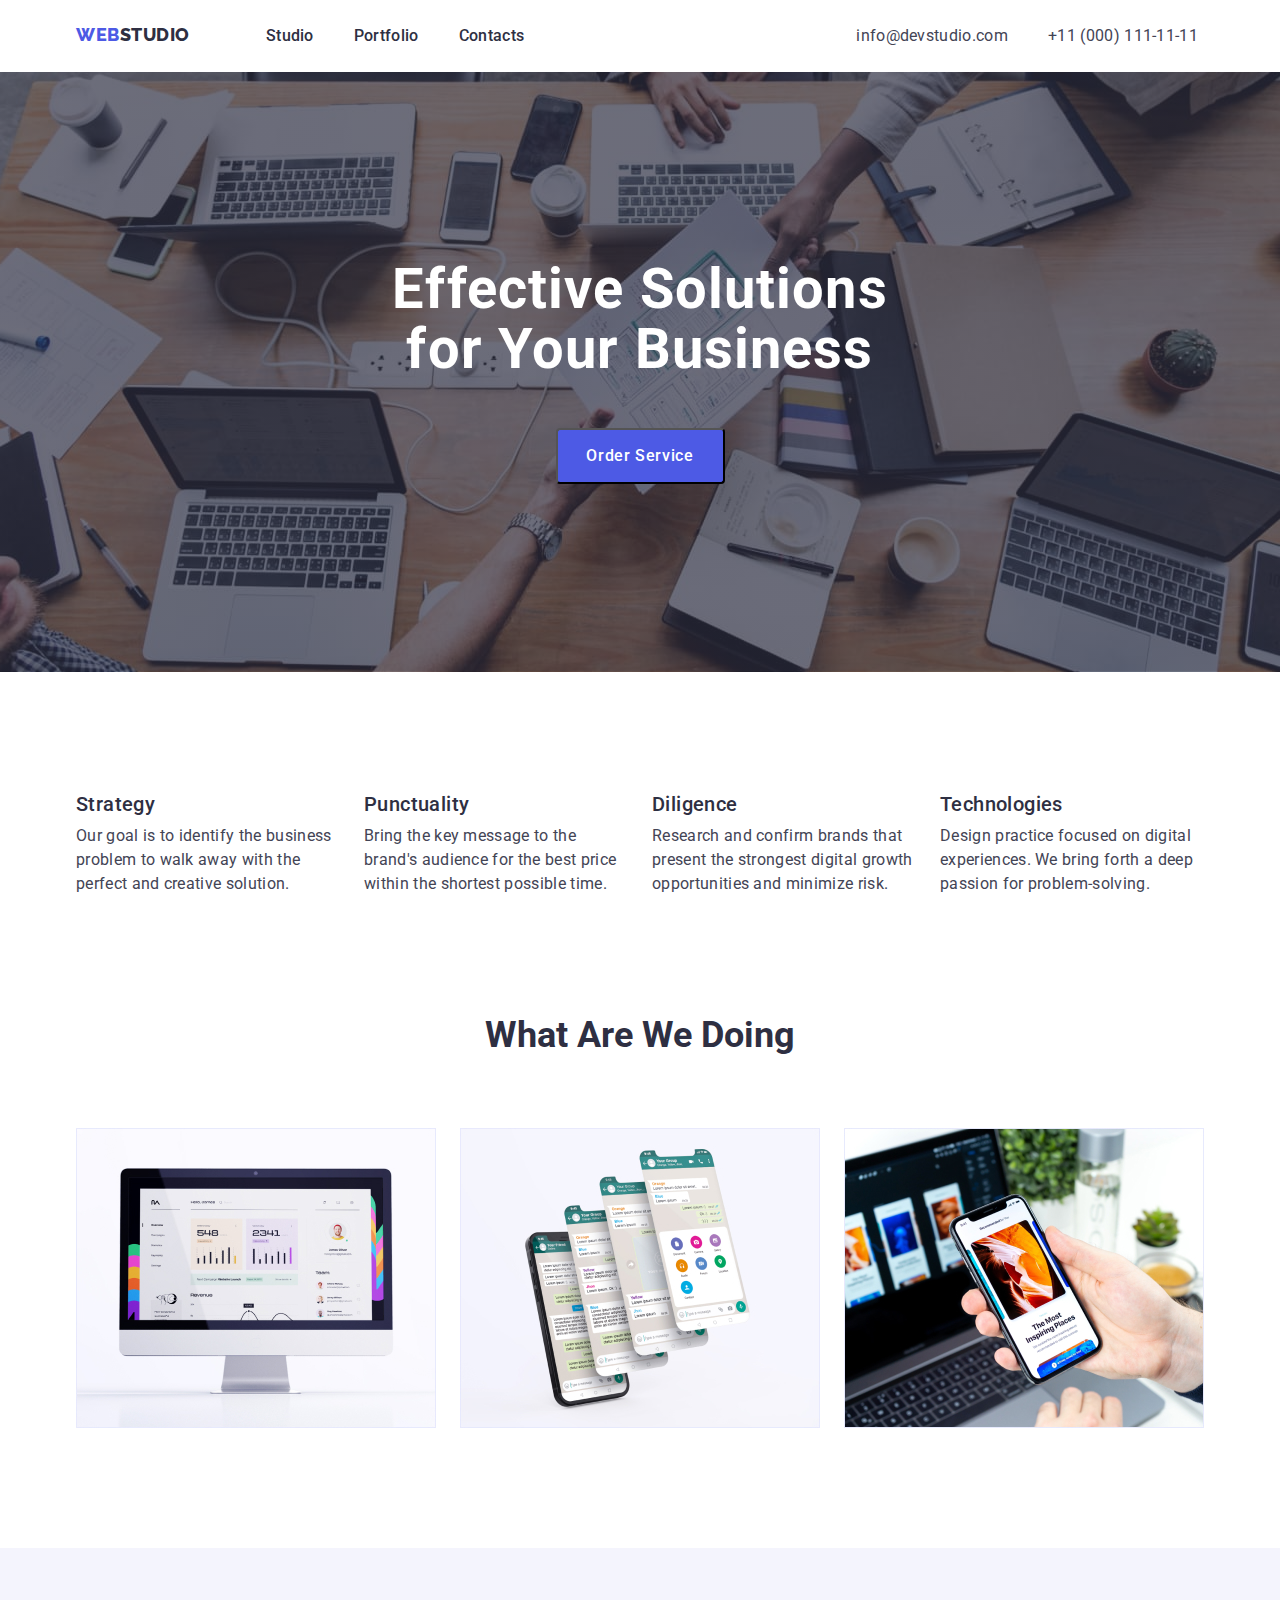
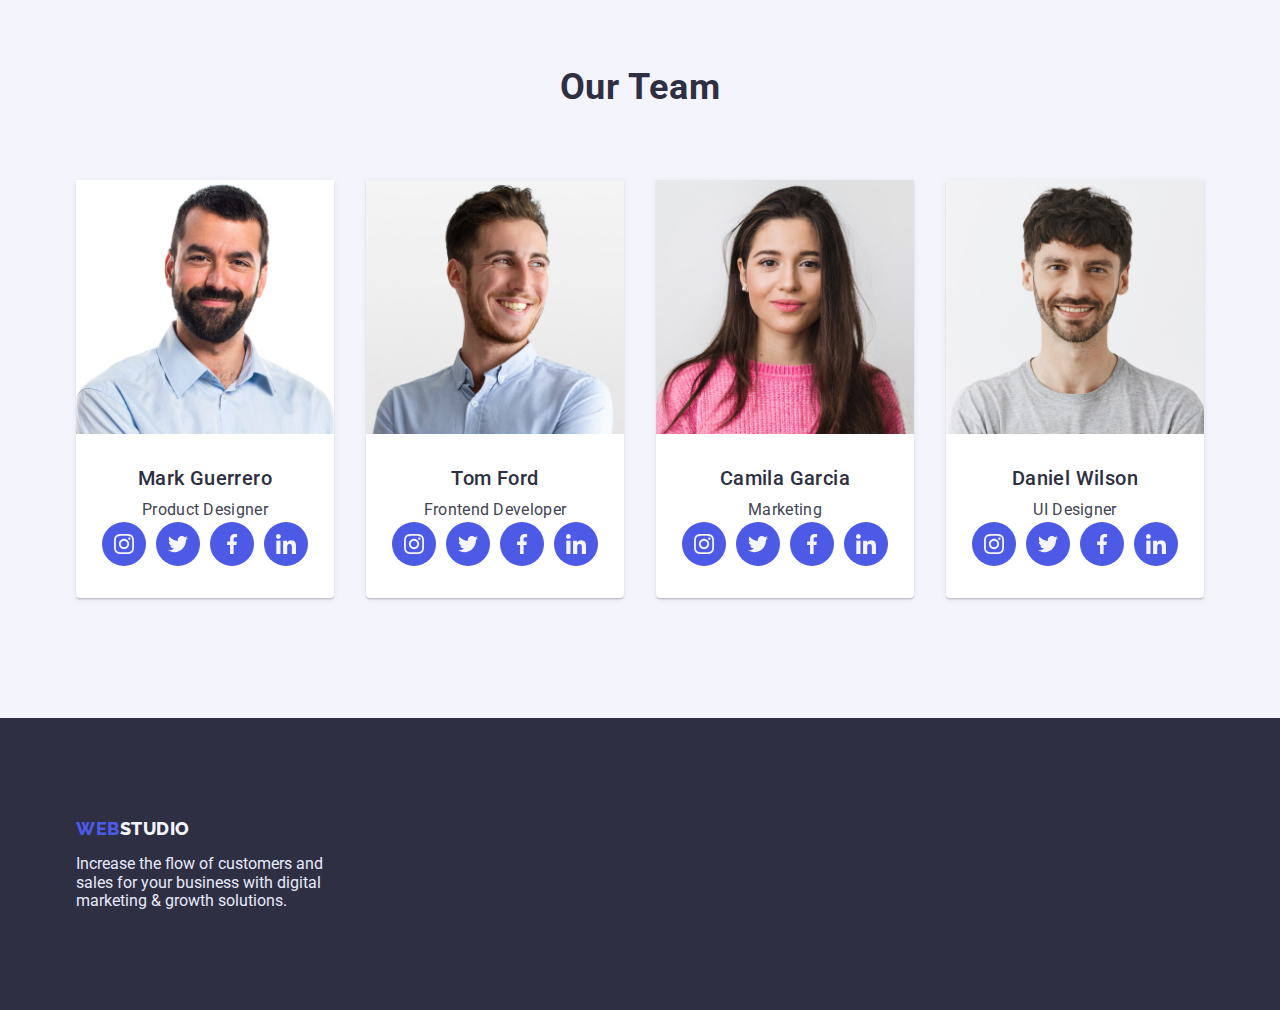
==== index.html @ c0829572 "icons hover focus" ====
<!DOCTYPE html>
<html lang="en">
  <head>
    <meta charset="UTF-8" />
    <meta http-equiv="X-UA-Compatible" content="IE=edge" />
    <meta name="viewport" content="width=device-width, initial-scale=1.0" />
    <title>Document</title>
    <link rel="preconnect" href="https://fonts.googleapis.com">
<link rel="preconnect" href="https://fonts.gstatic.com" crossorigin>
<link href="https://fonts.googleapis.com/css2?family=Raleway:wght@800&family=Roboto:wght@400;500;700;900&display=swap" rel="stylesheet">
  <link rel="stylesheet" href="https://cdnjs.cloudflare.com/ajax/libs/modern-normalize/1.1.0/modern-normalize.min.css">  
  <link rel="stylesheet" href="./css/styles.css">
  </head>
  <body class="body" id="body">
    <!-- Header -->
    <header class="">
      <div class="container">
        <nav class="header-nav list">
          <a class="header-logo-web link" href="./index.html">WEB<span class="header-logo-studio">Studio</span></a>
          <ul class="header-list list link">
            <li class="header-item">
              <a class="header-link link" href="./index.html">Studio</a></li>
            <li class="header-item">
              <a class="header-link link" href="./portfolio.html">Portfolio</a></li>
            <li class="header-item">
              <a class="header-link link" href="">Contacts</a></li>
          </ul>
        </nav>
         <address class="address">
            <ul class="address-list list">
              <li>
                <a class="header-mail link" href="mailto:info@devstudio.com">info@devstudio.com</a>
              </li>
              <li>
                <a class="header-mail link" href="tel:+110001111111">+11 (000) 111-11-11</a>
              </li>
            </ul>
          </address>
      </div>
    </header>
    <!-- Main -->
    <main>
    <!-- Section 1 Order Service-->
      <section class="order-service">
          <h1 class="order-title">Effective Solutions for Your Business</h1>
          <button type="button" class="header-btn">Order Service</button>
      </section>
    <!-- Section 2 Strategy-->
      <section class="section-position">
        <div class="container">
          <h2 hidden class="strategy">Strategy</h2>
        <ul class="strategy-list list">
          <li class="strategy-position ">
            <div class="strategy-wrap">
              <h3 class="strategy-title">Strategy</h3>
              <p class="strategy-subtitle">Our goal is to identify the business problem to walk away with the
              perfect and creative solution.
            </p>
            </div>
          </li>
          <li class="strategy-position">
            <div class="strategy-wrap">
              <h3 class="strategy-title">Punctuality</h3>
              <p class="strategy-subtitle">Bring the key message to the brand's audience for the best price
              within the shortest possible time.
            </p>
            </div>
          </li>
          <li class="strategy-position">
            <div class="strategy-wrap">
              <h3 class="strategy-title">Diligence</h3>
              <p class="strategy-subtitle">Research and confirm brands that present the strongest digital
              growth opportunities and minimize risk.
            </p>
            </div>
          </li>
          <li class="strategy-position">
            <div class="strategy-wrap">
              <h3 class="strategy-title">Technologies</h3>
              <p class="strategy-subtitle">Design practice focused on digital experiences. We bring forth a
              deep passion for problem-solving.
            </p>
            </div>
          </li>
        </ul>
        </div>
      </section>
      <!-- Section 3 What are we doing -->
      <section class="section-about-position">
        <div>
          <h2 class="about-info">What are we doing</h2>
        <ul class="about-title list container">
          <li>
            <img src="./images/img-1.jpg" alt="img-1" width="360">
          </li>
          <li>
            <img src="./images/img-2.jpg" alt="img-1" width="360">
          </li>
          <li>
            <img src="./images/img-3.jpg" alt="img-1" width="360">
          </li>
        </ul>
      </div>
      </section>
      <!-- Section 4 Our Team-->
      <section class="hero-container">
        <div class="">
          <h2 class="hero">Our Team</h2>
          <div class="container">
            <ul class="hero-list list">
            <li class="hero-border">
                <img src="./images/Team-card-1.jpg" alt="Team-card-1" width="264">
                <div class="hero-content">
                  <h3 class="hero-title">Mark Guerrero</h3>
                  <p class="hero-subtitle">Product Designer</p>
                  <ul class="team-soc-list list">
                    <li class="team-soc-item">
                      <a class="team-soc-link link" href="">
                        <svg width="20" height="20" class="team-soc-icon">
                          <use href="./images/symbol-defs.svg#icon-instagram"></use>
                        </svg>
                      </a>
                    </li>
                    <li class="team-soc-item">
                      <a class="team-soc-link link" href="">
                        <svg width="20" height="20" class="team-soc-icon">
                          <use href="./images/symbol-defs.svg#icon-twitter"></use>
                        </svg>
                      </a>
                    </li>
                    <li class="team-soc-item">
                      <a class="team-soc-link link" href="">
                        <svg width="20" height="20" class="team-soc-icon">
                          <use href="./images/symbol-defs.svg#icon-facebook"></use>
                        </svg>
                      </a>
                    </li>
                    <li class="team-soc-item">
                      <a class="team-soc-link link" href="">
                        <svg width="20" height="20" class="team-soc-icon">
                          <use href="./images/symbol-defs.svg#icon-linkedin"></use>
                        </svg>
                      </a>
                    </li>
                  </ul>
                </div>
            </li>
            <li class="hero-border">
                <img src="./images/Team-card-2.jpg" alt="Team-card-2" width="264">
                <div class="hero-content">
                  <h3 class="hero-title">Tom Ford</h3>
                  <p class="hero-subtitle">Frontend Developer</p>
                  <ul class="team-soc-list list">
                    <li class="team-soc-item">
                      <a class="team-soc-link link" href="">
                        <svg width="20" height="20" class="team-soc-icon">
                          <use href="./images/symbol-defs.svg#icon-instagram"></use>
                        </svg>
                      </a>
                    </li>
                    <li class="team-soc-item">
                      <a class="team-soc-link link" href="">
                        <svg width="20" height="20" class="team-soc-icon">
                          <use href="./images/symbol-defs.svg#icon-twitter"></use>
                        </svg>
                      </a>
                    </li>
                    <li class="team-soc-item">
                      <a class="team-soc-link link" href="">
                        <svg width="20" height="20" class="team-soc-icon">
                          <use href="./images/symbol-defs.svg#icon-facebook"></use>
                        </svg>
                      </a>
                    </li>
                    <li class="team-soc-item">
                      <a class="team-soc-link link" href="">
                        <svg width="20" height="20" class="team-soc-icon">
                          <use href="./images/symbol-defs.svg#icon-linkedin"></use>
                        </svg>
                      </a>
                    </li>
                  </ul>
                </div>
            </li>
            <li class="hero-border">
                <img src="./images/Team-card-3.jpg" alt="Team-card-3" width="264">
                <div class="hero-content">
                    <h3 class="hero-title">Camila Garcia</h3>
                    <p class="hero-subtitle">Marketing</p>
                    <ul class="team-soc-list list">
                      <li class="team-soc-item">
                        <a class="team-soc-link link" href="">
                          <svg width="20" height="20" class="team-soc-icon">
                            <use href="./images/symbol-defs.svg#icon-instagram"></use>
                          </svg>
                        </a>
                      </li>
                      <li class="team-soc-item">
                        <a class="team-soc-link link" href="">
                          <svg width="20" height="20" class="team-soc-icon">
                            <use href="./images/symbol-defs.svg#icon-twitter"></use>
                          </svg>
                        </a>
                      </li>
                      <li class="team-soc-item">
                        <a class="team-soc-link link" href="">
                          <svg width="20" height="20" class="team-soc-icon">
                            <use href="./images/symbol-defs.svg#icon-facebook"></use>
                          </svg>
                        </a>
                      </li>
                      <li class="team-soc-item">
                        <a class="team-soc-link link" href="">
                          <svg width="20" height="20" class="team-soc-icon">
                            <use href="./images/symbol-defs.svg#icon-linkedin"></use>
                          </svg>
                        </a>
                      </li>
                    </ul>
                </div>
            </li>
            <li class="hero-border">
                <img src="./images/Team-card-4.jpg" alt="Team-card-4" width="264">
                <div class="hero-content">
                  <h3 class="hero-title">Daniel Wilson</h3>
                  <p class="hero-subtitle">UI Designer</p>
                  <ul class="team-soc-list list">
                    <li class="team-soc-item">
                      <a class="team-soc-link link" href="">
                        <svg width="20" height="20" class="team-soc-icon">
                          <use href="./images/symbol-defs.svg#icon-instagram"></use>
                        </svg>
                      </a>
                    </li>
                    <li class="team-soc-item">
                      <a class="team-soc-link link" href="">
                        <svg width="20" height="20" class="team-soc-icon">
                          <use href="./images/symbol-defs.svg#icon-twitter"></use>
                        </svg>
                      </a>
                    </li>
                    <li class="team-soc-item">
                      <a class="team-soc-link link" href="">
                        <svg width="20" height="20" class="team-soc-icon">
                          <use href="./images/symbol-defs.svg#icon-facebook"></use>
                        </svg>
                      </a>
                    </li>
                    <li class="team-soc-item">
                      <a class="team-soc-link link" href="">
                        <svg width="20" height="20" class="team-soc-icon">
                          <use href="./images/symbol-defs.svg#icon-linkedin"></use>
                        </svg>
                      </a>
                    </li>
                  </ul>
                </div>
            </li>
        </ul>
          </div>
        </div>
      </section>
    </main>        
    <!-- Footer -->
    <footer class="footer">
      <div class="container">
        <div class="footer-position">
        <a class="footer-logo-web link" href="./index.html">WEB<span class="footer-logo-studio">Studio</span></a>
        <p class="footer-logo-text">Increase the flow of customers and sales for your business with digital marketing & growth solutions.</p>
      </div>
      </div>
    </footer>
  </body>
</html>
---- css/styles.css ----
:root {
--IRIS: #4D5AE5;
--OCEAN: #404BBF;
--NAVY-BLUE: #2E2F42;
--GREEN: #31D0AA;
--SLATE: #434455;
--LIGHT-SLATE: #8E8F99;
--CORNFLOWER: #E7E9FC;
--CLOUD: #F4F4FD;
--NAVY-BLUE-MODAL: #2E2F42;
--GREY: #2E2F42;
--WHITE: #FFFFFF;
--DAIRY: #FCFCFC;
}

p,
ul,
li,
h1,
h2,
h3,
h4,
h5,
h6
    {
    margin: 0;
    padding: 0;

}

ul {
    padding-left: 0;
    margin: 0;
}

img {
    display: block;
    max-width: 100%;
    height: auto;
}

body {
    font-family: "Roboto", sans-serif;
    color: #434455;
}

img {
    display: block;
    max-width: 100%;
    height: auto;
}

.link {
    text-decoration: none;
}

.list {
    list-style: none;
}


.container {
    width: 1158px;
    padding-left: 15px;
    padding-right: 15px;
    margin: 0 auto;
    display: flex;
}

/*header*/


.header-logo-web{
    font-family: 'Raleway', sans-serif;;
    font-style: normal;
    font-weight: 800;
    font-size: 18px;
    line-height: 1.17;
    letter-spacing: 0.03em;
    text-transform: uppercase;
    color: var(--IRIS);
    padding-top: 24px;
    padding-bottom: 24px;
    display: flex;
    margin-right: 76px;
}

.header-logo-studio {
    font-family: 'Raleway', sans-serif;
    font-style: normal;
    font-weight: 800;
    font-size: 18px;
    line-height: 1.17;
    letter-spacing: 0.03em;
    text-transform: uppercase;
    color:var(--NAVY-BLUE);
}
.header-list {
    display: flex;
    gap: 40px;
    padding-top: 24px;
    padding-bottom: 24px;
}
.address {
    font-style: normal;
 
}
.address-list {
    display: flex;
  gap: 40px;
  padding-top: 24px;
  padding-bottom: 24px;
  margin-left: 332px;
}

.header-nav {
    display: flex;
}

.header-item {
    display: flex;
}

.header-link {
    font-weight: 500;
    font-size: 16px;
    line-height: 1.5;
    letter-spacing: 0.02em;
    color:var(--NAVY-BLUE);
    display: flex;
}

.header-link:hover {
    color:#404bbf;
}
.header-link:focus {
    color:#404bbf;
}

.header-mail {
    font-style: normal;
    font-weight: 400;
    font-size: 16px;
    line-height: 1.5;
    letter-spacing: 0.02em;
    color:var(--SLATE);
    display: flex;
}

.header-mail:hover {
    color:#404bbf;
}
.header-mail:focus {
    color:#404bbf;
}
/*1 Section*/

.order-service {
    background-color:var(--NAVY-BLUE);
    background-image: linear-gradient(
        rgba(46, 47, 66, 0.7),
        rgba(46, 47, 66, 0.7)
    ),      
    url(../images/people-office-1.jpg);
    background-repeat: no-repeat;
    background-position: center;
    background-size: cover;
    text-align: center;
    padding-top: 188px;
    padding-bottom: 188px;

}

.order-title {
    font-size: 56px;
    line-height: 1.07;
    text-align: center;
    letter-spacing: 0.02em;
    color: #ffffff;
    margin-top: 0;
    width: 496px;
    margin-left: auto;
    margin-right: auto;
}
/*buttons*/

.header-btn {
    font-family: "Roboto", sans-serif;
    font-weight: 500;
    font-size: 16px;
    line-height: 1.5;
    letter-spacing: 0.04em;
    color: #ffffff;
    cursor: pointer;
    display: inline-block;
    border-radius: 4px;
    background-color:var(--IRIS);
    text-align: center;
    width: 169px;
    height: 56px;
    margin-top: 48px;
}

.header-btn:hover {
    background-color: var(--OCEAN);
}
.header-btn:focus {
    background-color: var(--OCEAN);
}

.portfolio-btn {
    font-family: "Roboto", sans-serif;
    font-weight: 500;
    font-size: 16px;
    line-height: 1.5;
    letter-spacing: 0.04em;
    color:var(--IRIS);
    cursor: pointer;
    
    display: flex;
    flex-direction: row;
    justify-content: center;
    align-items: center;
    padding: 12px 24px;
    background-color:var(--CLOUD);

    border: 1px solid #E7E9FC;
    border-radius: 4px;

}

.portfolio-btn:hover {
    color:var(--WHITE);
    background-color:var(--OCEAN);
}
.portfolio-btn:focus {
    background-color:var(--OCEAN);
    color: var(--WHITE);
}

/*2 Section*/

.section-position {
    margin-top: 120px;
    margin-top: 120px;
    
}
.strategy-position {
    width: calc((100% - 3 * 4px) / 4);
}

.strategy-list {
    display: flex;
    gap: 24px;
    padding: 0;
    margin: 0;
}
.strategy-title {
    font-weight: 500;
    font-size: 20px;
    line-height: 1.2;
    letter-spacing: 0.02em;
    color:var(--NAVY-BLUE);
    margin-bottom: 8px;
    

}
.strategy-subtitle {
    font-size: 16px;
    line-height: 1.5;
    letter-spacing: 0.02em;
    color:var(--SLATE);  
    font-weight: 400;
    
}

.strategy-border {
    text-align: center;
    gap: 32px;
    background-color: #FFFFFF;
    box-shadow: 0px 1px 6px rgba(46, 47, 66, 0.08), 0px 1px 1px rgba(46, 47, 66, 0.16), 0px 2px 1px rgba(46, 47, 66, 0.08);
    border-radius: 0px 0px 4px 4px;
    margin-bottom: 120px;
}

.strategy-wrap {

}

/*3 Section*/

.section-about-position
{
margin-top: 120px;
margin-bottom: 120px;
}

.about-info {
    font-size: 36px;
    line-height: 1.11;
    text-align: center;
    text-transform: capitalize;
    color:var(--NAVY-BLUE);
    margin-bottom: 72px;
}
.about-title {
    display: flex;
    gap: 24px;
}
/*4 Section*/

.hero-container-title 
{

}
.hero {
    font-size: 36px;
    line-height: 1.11;
    text-align: center;
    letter-spacing: 0.02em;
    text-transform: capitalize;
    color:var(--NAVY-BLUE);
    padding-top: 120px;
    margin-bottom: 72px;
}
.hero-container {
    background-color:var(--CLOUD);
    margin-top: 120px;
    text-align: center;
}
.hero-list {
    display: flex;
    text-align: center;
    margin-bottom: 120px;
    gap: 32px;
}
.hero-title {
    font-weight: 500;
    font-size: 20px;
    line-height: 1.2;
    letter-spacing: 0.02em;
    color:var(--NAVY-BLUE);
    margin-bottom: 8px;
}
.hero-subtitle {
    font-size: 16px;
    line-height: 1.5;
    letter-spacing: 0.02em;
    color:var(--SLATE);  
    font-weight: 400;
    
}
.hero-border {
    text-align: center;
    gap: 32px;
    background-color: #FFFFFF;
    box-shadow: 0px 1px 6px rgba(46, 47, 66, 0.08), 0px 1px 1px rgba(46, 47, 66, 0.16), 0px 2px 1px rgba(46, 47, 66, 0.08);
    border-radius: 0px 0px 4px 4px;
}

.hero-content {
    padding-top: 32px;
    padding-bottom: 32px;
}
/* SOCIAL */

.team-soc-list {
    display: flex;
    justify-content: center;
    gap: 10px;
}
.team-soc-item {
    width: 44px;
    height: 44px;
}

.team-soc-link {
    width: 100%;
    height: 100%;
    border-radius: 50%;
    background-color:var(--IRIS);
    display: flex;
    align-items: center;
    justify-content: center;
}

.team-soc-icon {
    fill: var(--CLOUD);
}

.team-soc-link:hover {
    background-color:var(--OCEAN);
} 
.team-soc-link:focus {
    background-color: var(--OCEAN);
}


/* Portfolio */

.container-portfolio {
    width: 1158px;
    padding-left: 15px;
    padding-right: 15px;
    margin: auto;
    text-align: center;
}

.portfolio-btn-list {
    display: flex;
    margin-top: 120px;
    margin-bottom: 72px;
    gap: 32px;
    justify-content: center;
    align-items: center;
    border: transparent;
    text-transform: none;

}

.portfoio-buttons-head { 
}

.portfolio-about {
    display: flex;
    flex-wrap: wrap;
    row-gap: 48px;
    column-gap: 24px;
    margin-bottom: 120px;
}

.portfolio-about > .portfolio-title {
    flex-basis: calc(100%/3-(24px));
    text-align: left;

}
.portfolio-image {
    border: 1px solid var(--CORNFLOWER);
    border-top: none;
    padding-left: 16px;
    padding-top: 32px;
    padding-bottom: 32px;
}
.portfolio-border {
    border-radius: 4px;
    box-sizing: border-box;
    border: 1px solid #E7E9FC;
    border-top: none;
}

.portfolio-card {
  
}


/*footer*/
.footer {
    background-color:var(--NAVY-BLUE);
}

.footer-position {
    width: 264px;
    padding-top: 100px;
}

.footer-logo-web {
    font-family: 'Raleway', sans-serif;;
    font-style: normal;
    font-weight: 800;
    font-size: 18px;
    line-height: 1.17;
    letter-spacing: 0.03em;
    text-transform: uppercase;
    color: var(--IRIS);
}

.footer-logo-studio {
    color: #f4f4fd;
}
.footer-logo-text {
    color: var(--CORNFLOWER);
    margin-top: 16px;
    padding-bottom: 100px;
}
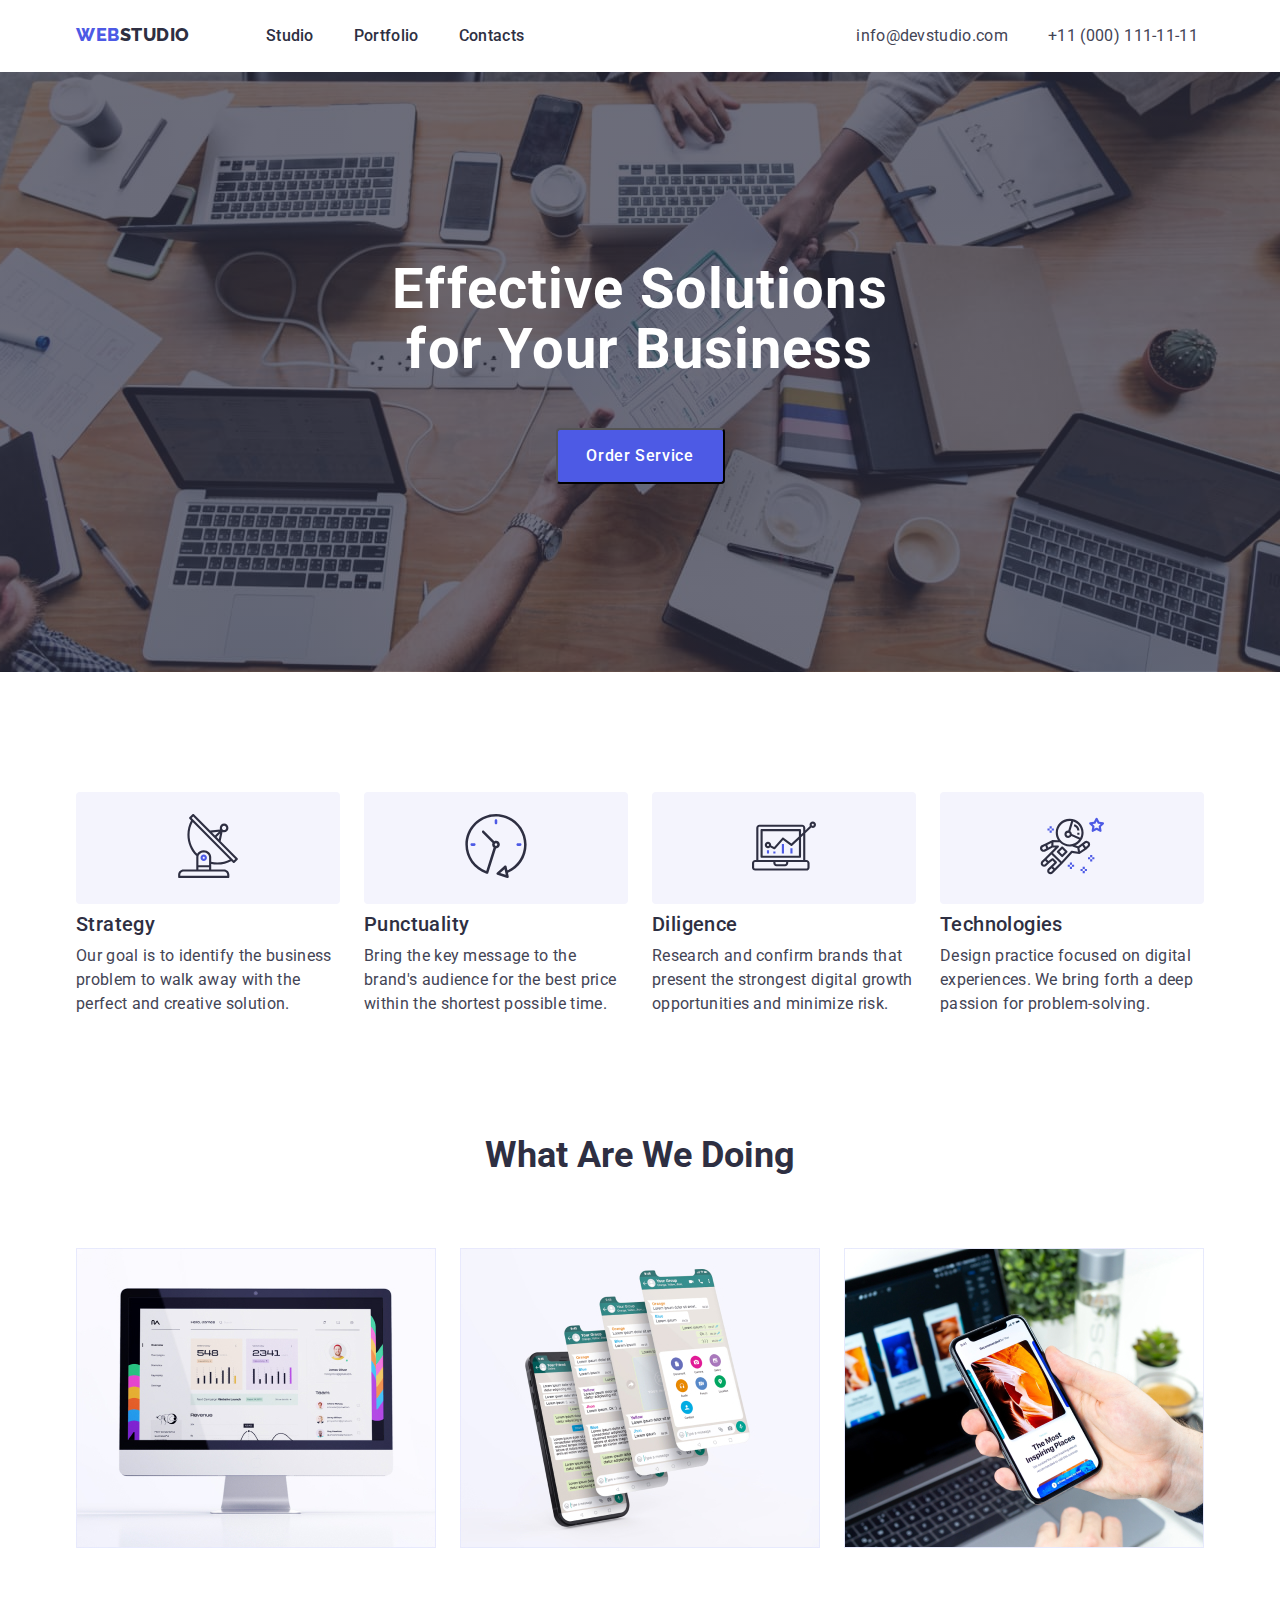
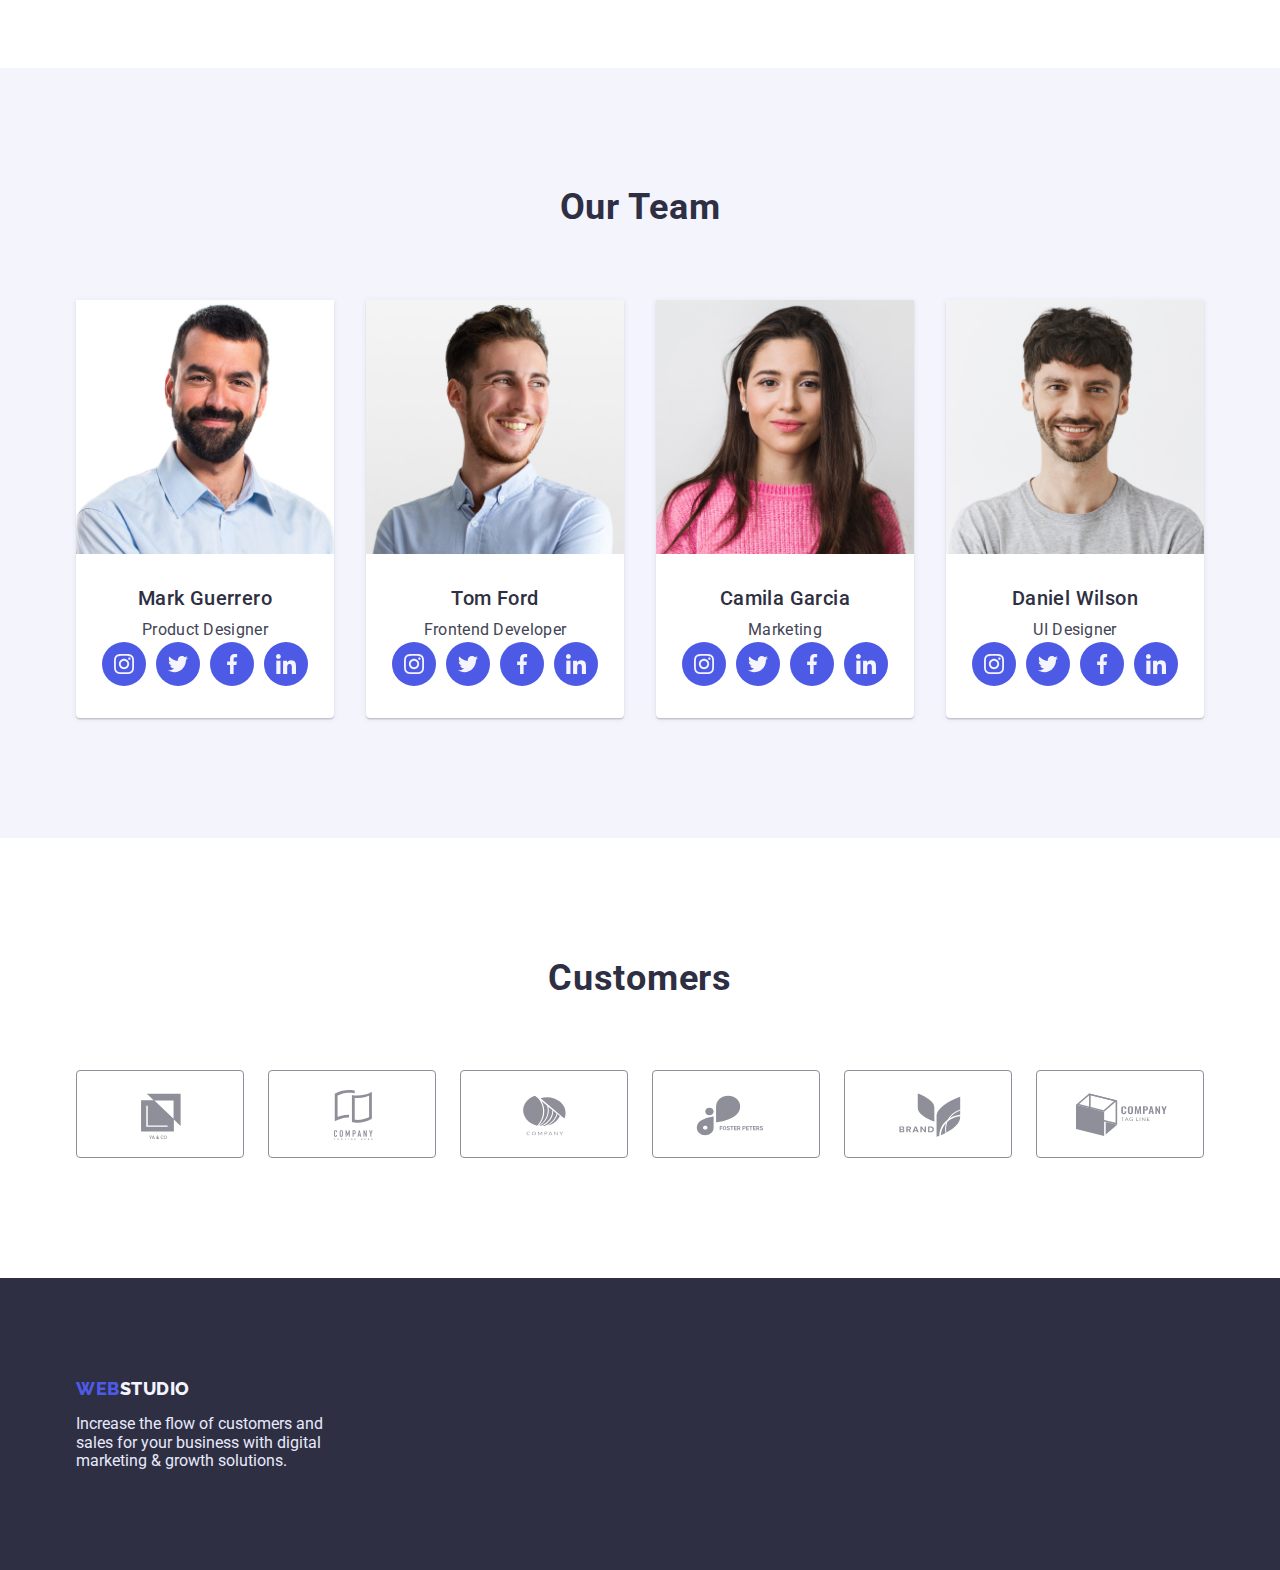
==== commit 7f34c3d6: "customers section add" ====
--- a/index.html
+++ b/index.html
@@ -50,37 +50,65 @@
         <div class="container">
           <h2 hidden class="strategy">Strategy</h2>
         <ul class="strategy-list list">
-          <li class="strategy-position ">
-            <div class="strategy-wrap">
-              <h3 class="strategy-title">Strategy</h3>
-              <p class="strategy-subtitle">Our goal is to identify the business problem to walk away with the
-              perfect and creative solution.
-            </p>
-            </div>
-          </li>
           <li class="strategy-position">
             <div class="strategy-wrap">
+              <ul class="list">
+                <li>
+                  <svg class="strategy-icons">
+                    <use href="./images/symbol-defs.svg#icon-antenna" wight="64" height="64"></use>
+                  </svg>
+                </li>
+              </ul>
+            </div>
+                <h3 class="strategy-title">Strategy</h3>
+                <p class="strategy-subtitle">Our goal is to identify the business problem to walk away with the
+                perfect and creative solution.
+              </p>
+          </li>
+          <li class="strategy-position">
+            <div class="strategy-wrap">
+              <ul class="list">
+                <li>
+                  <svg class="strategy-icons">
+                    <use href="./images/symbol-defs.svg#icon-clock" wight="64" height="64"></use>
+                  </svg>
+                </li>
+              </ul> 
+            </div>
               <h3 class="strategy-title">Punctuality</h3>
               <p class="strategy-subtitle">Bring the key message to the brand's audience for the best price
               within the shortest possible time.
             </p>
-            </div>
           </li>
           <li class="strategy-position">
             <div class="strategy-wrap">
+              <ul class="list">
+                <li>
+                  <svg class="strategy-icons">
+                    <use href="./images/symbol-defs.svg#icon-diagram" wight="64" height="64"></use>
+                  </svg>
+                </li>
+              </ul>
+            </div>
               <h3 class="strategy-title">Diligence</h3>
               <p class="strategy-subtitle">Research and confirm brands that present the strongest digital
               growth opportunities and minimize risk.
             </p>
-            </div>
           </li>
           <li class="strategy-position">
             <div class="strategy-wrap">
+              <ul class="list">
+                <li>
+                  <svg class="strategy-icons">
+                    <use href="./images/symbol-defs.svg#icon-astronaut" wight="64" height="64"></use>
+                  </svg>
+                </li>
+              </ul>
+            </div>
               <h3 class="strategy-title">Technologies</h3>
               <p class="strategy-subtitle">Design practice focused on digital experiences. We bring forth a
               deep passion for problem-solving.
             </p>
-            </div>
           </li>
         </ul>
         </div>
@@ -260,6 +288,49 @@
           </div>
         </div>
       </section>
+
+    <!-- Customers -->
+      <section>
+        <h2 class="customers">Customers</h2>
+        <ul class="customers-content list container">
+          <li class="customers-list">
+            <a class="" href="">
+              <svg width="" height="" class="customers-icon">
+                <use href="./images/symbol-defs.svg#icon-Logo-1"></use>
+              </svg></a>
+          </li>
+          <li class="customers-list">
+            <a class="" href="">
+              <svg width="" height="" class="customers-icon">
+                <use href="./images/symbol-defs.svg#icon-Logo-2"></use>
+              </svg></a>
+          </li>
+          <li class="customers-list">
+            <a class="" href="">
+              <svg width="" height="" class="customers-icon">
+                <use href="./images/symbol-defs.svg#icon-Logo-3"></use>
+              </svg></a>
+          </li>
+          <li class="customers-list">
+            <a class="" href="">
+              <svg width="" height="" class="customers-icon">
+                <use href="./images/symbol-defs.svg#icon-Logo-4"></use>
+              </svg></a>
+          </li>
+          <li class="customers-list">
+            <a href="">
+              <svg width="" height="" class="customers-icon">
+                <use href="./images/symbol-defs.svg#icon-Logo-5"></use>
+              </svg></a>
+          </li>
+          <li class="customers-list">
+            <a href="">
+              <svg width="" height="" class="customers-icon">
+                <use href="./images/symbol-defs.svg#icon-Logo-6"></use>
+              </svg></a>
+          </li>
+        </ul>
+      </section>
     </main>        
     <!-- Footer -->
     <footer class="footer">
--- a/css/styles.css
+++ b/css/styles.css
@@ -246,7 +246,7 @@
     margin-top: 120px;
     
 }
-.strategy-position {
+.strategy-position::before {
     width: calc((100% - 3 * 4px) / 4);
 }
 
@@ -285,7 +285,21 @@
 }
 
 .strategy-wrap {
-
+    display: flex;
+    justify-content: center;
+    align-items: center;
+    width: 264px;
+    height: 112px;
+    background: var(--CLOUD);
+    border-radius: 4px;
+    margin-bottom: 8px;
+    padding-top: 24px;
+    padding-bottom: 24px;
+}
+
+.strategy-icons {
+    width: 64px;
+    height: 64px;
 }
 
 /*3 Section*/
@@ -363,6 +377,7 @@
     padding-top: 32px;
     padding-bottom: 32px;
 }
+
 /* SOCIAL */
 
 .team-soc-list {
@@ -453,6 +468,35 @@
   
 }
 
+/*customers*/
+
+.customers {
+   font-style: normal;
+    font-weight: 700;
+    font-size: 36px;
+    line-height: 40px;
+    text-align: center;
+    letter-spacing: 0.02em;
+    text-transform: capitalize;
+    color: #2E2F42; 
+    padding-top: 120px;
+    margin-bottom: 72px;
+}
+
+.customers-content {
+    padding-bottom: 120px;
+    column-gap: 24px;
+}
+.customers-list {
+    width: 168px;
+    height: 88px;
+    border: 1px solid #8E8F99;
+    border-radius: 4px;   
+}
+
+.customers-icon {
+    padding: 16px 32px;
+}
 
 /*footer*/
 .footer {
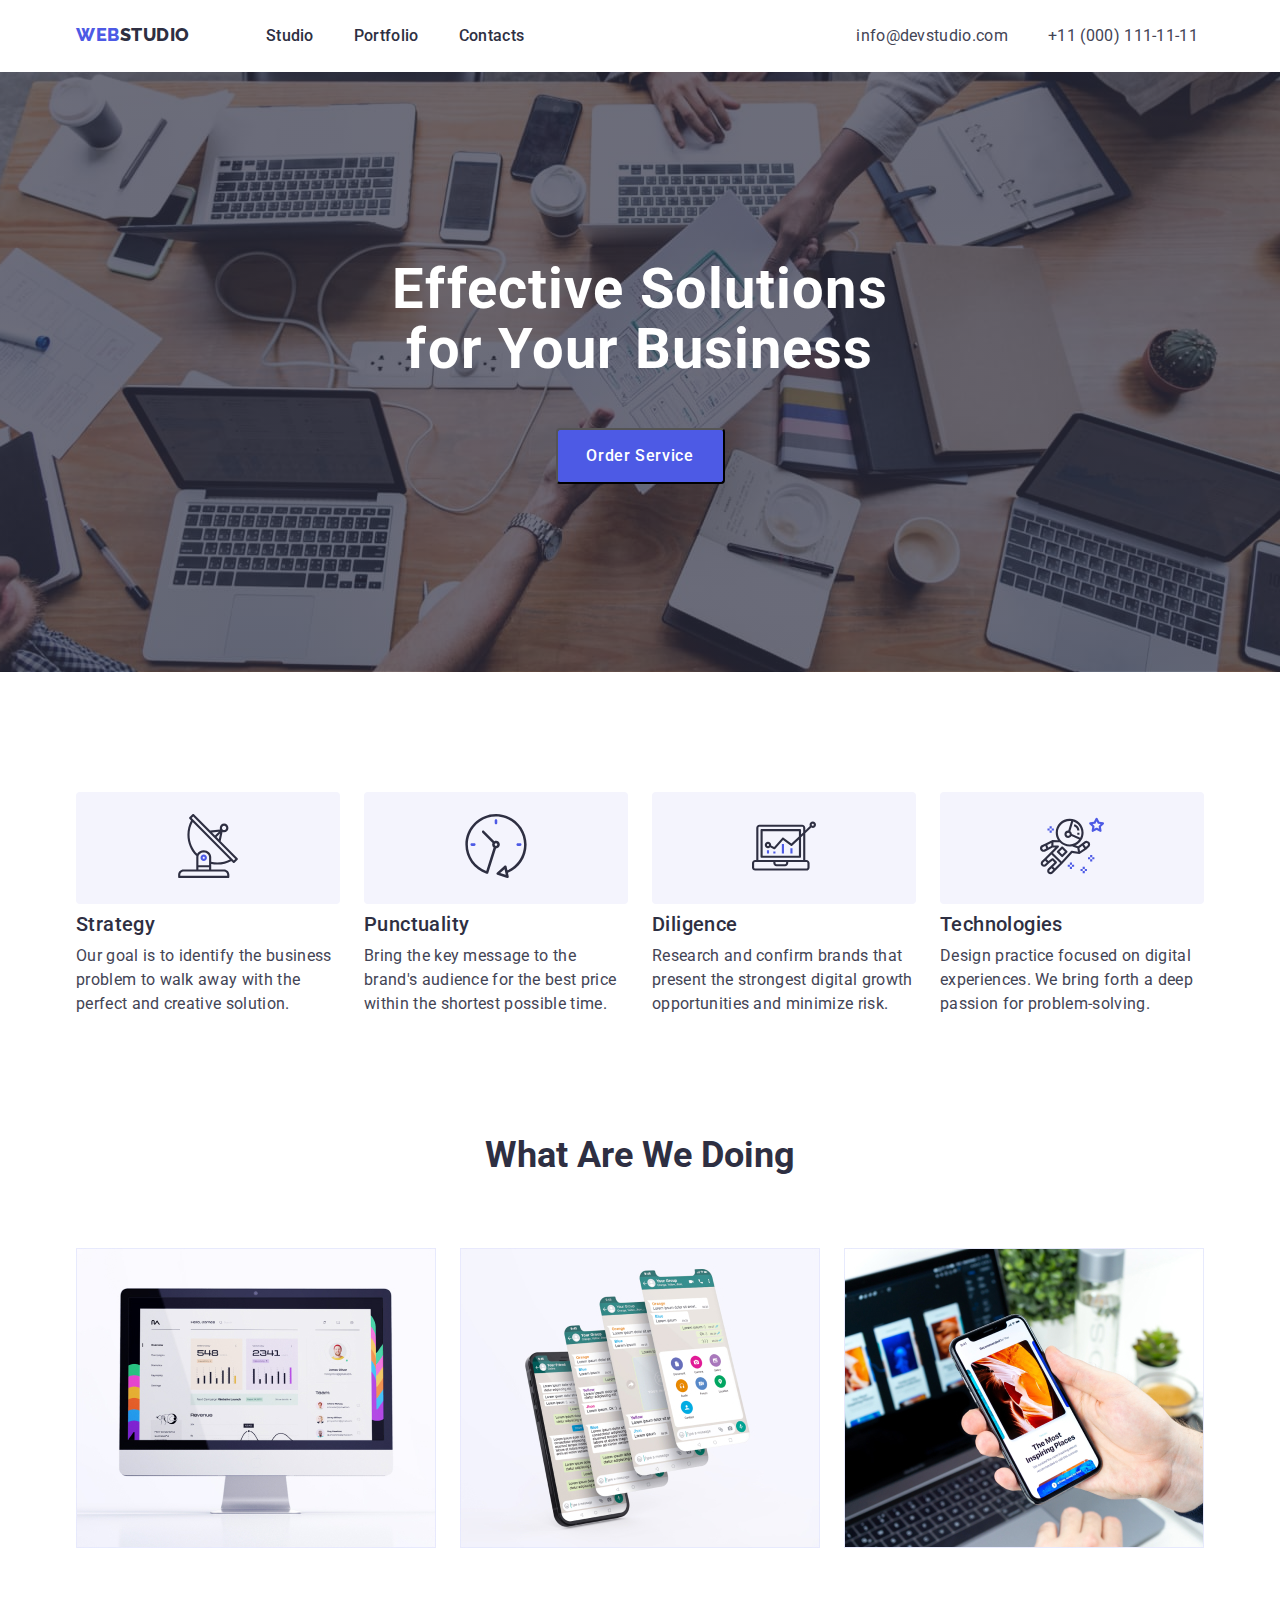
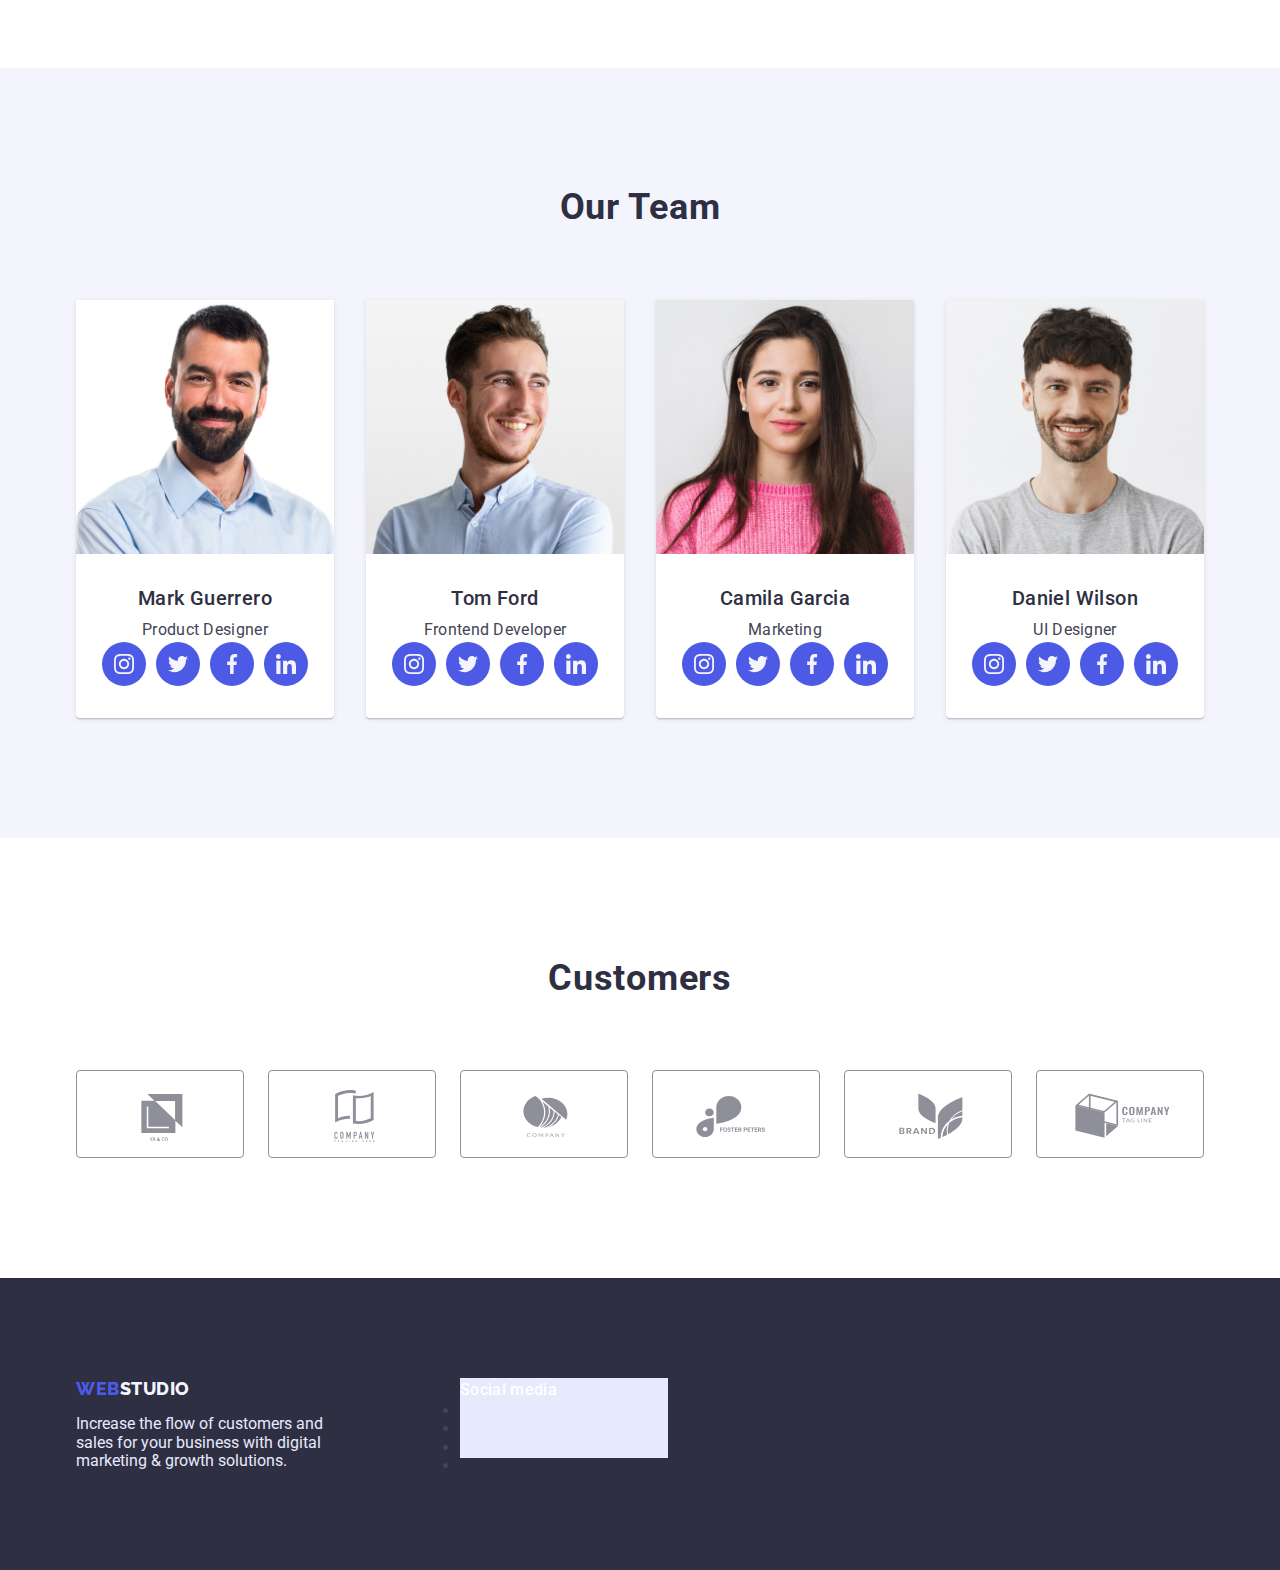
==== commit 1f3f8bab: "footer soc" ====
--- a/index.html
+++ b/index.html
@@ -295,37 +295,37 @@
         <ul class="customers-content list container">
           <li class="customers-list">
             <a class="" href="">
-              <svg width="" height="" class="customers-icon">
+              <svg width="104" height="56" class="customers-icon">
                 <use href="./images/symbol-defs.svg#icon-Logo-1"></use>
               </svg></a>
           </li>
           <li class="customers-list">
             <a class="" href="">
-              <svg width="" height="" class="customers-icon">
+              <svg width="104" height="56" class="customers-icon">
                 <use href="./images/symbol-defs.svg#icon-Logo-2"></use>
               </svg></a>
           </li>
           <li class="customers-list">
             <a class="" href="">
-              <svg width="" height="" class="customers-icon">
+              <svg width="104" height="56" class="customers-icon">
                 <use href="./images/symbol-defs.svg#icon-Logo-3"></use>
               </svg></a>
           </li>
           <li class="customers-list">
             <a class="" href="">
-              <svg width="" height="" class="customers-icon">
+              <svg width="104" height="56" class="customers-icon">
                 <use href="./images/symbol-defs.svg#icon-Logo-4"></use>
               </svg></a>
           </li>
           <li class="customers-list">
             <a href="">
-              <svg width="" height="" class="customers-icon">
+              <svg width="104" height="56" class="customers-icon">
                 <use href="./images/symbol-defs.svg#icon-Logo-5"></use>
               </svg></a>
           </li>
           <li class="customers-list">
             <a href="">
-              <svg width="" height="" class="customers-icon">
+              <svg width="104" height="56" class="customers-icon">
                 <use href="./images/symbol-defs.svg#icon-Logo-6"></use>
               </svg></a>
           </li>
@@ -339,6 +339,17 @@
         <a class="footer-logo-web link" href="./index.html">WEB<span class="footer-logo-studio">Studio</span></a>
         <p class="footer-logo-text">Increase the flow of customers and sales for your business with digital marketing & growth solutions.</p>
       </div>
+      <div class="footer-soc">
+          <h3 class="footer-soc-title">Social media</h3>
+            <p>
+              <ul>
+                <li></li>
+                <li></li>
+                <li></li>
+                <li></li>
+              </ul>
+            </p>
+      </div>
       </div>
     </footer>
   </body>
--- a/css/styles.css
+++ b/css/styles.css
@@ -233,10 +233,12 @@
 .portfolio-btn:hover {
     color:var(--WHITE);
     background-color:var(--OCEAN);
+    box-shadow: 0px 3px 1px rgba(0, 0, 0, 0.1), 0px 2px 1px rgba(0, 0, 0, 0.08), 0px 2px 2px rgba(0, 0, 0, 0.12);
 }
 .portfolio-btn:focus {
     background-color:var(--OCEAN);
     color: var(--WHITE);
+    box-shadow: 0px 3px 1px rgba(0, 0, 0, 0.1), 0px 2px 1px rgba(0, 0, 0, 0.08), 0px 2px 2px rgba(0, 0, 0, 0.12);
 }
 
 /*2 Section*/
@@ -457,6 +459,14 @@
     padding-top: 32px;
     padding-bottom: 32px;
 }
+
+.portfolio-title:hover {
+    box-shadow: 0px 1px 6px rgba(46, 47, 66, 0.08), 0px 1px 1px rgba(46, 47, 66, 0.16), 0px 2px 1px rgba(46, 47, 66, 0.08);
+}
+.portfolio-title:focus {
+    box-shadow: 0px 1px 6px rgba(46, 47, 66, 0.08), 0px 1px 1px rgba(46, 47, 66, 0.16), 0px 2px 1px rgba(46, 47, 66, 0.08);
+}
+
 .portfolio-border {
     border-radius: 4px;
     box-sizing: border-box;
@@ -495,7 +505,12 @@
 }
 
 .customers-icon {
-    padding: 16px 32px;
+    align-items: center;
+    justify-content: center;
+    margin-top: 16px;
+    margin-bottom: 16px;
+    margin-left: 32px;
+    margin-right: 32px;
 }
 
 /*footer*/
@@ -526,4 +541,22 @@
     color: var(--CORNFLOWER);
     margin-top: 16px;
     padding-bottom: 100px;
+}
+
+.footer-soc {
+    width: 208px;
+    height: 80px;
+    background-color: #E7E9FC;
+    margin-top: 100px;
+    margin-left: 120px;
+}
+
+.footer-soc-title
+{
+    font-style: normal;
+    font-weight: 500;
+    font-size: 16px;
+    line-height: 24px;
+    letter-spacing: 0.02em;
+    color: #FFFFFF;
 }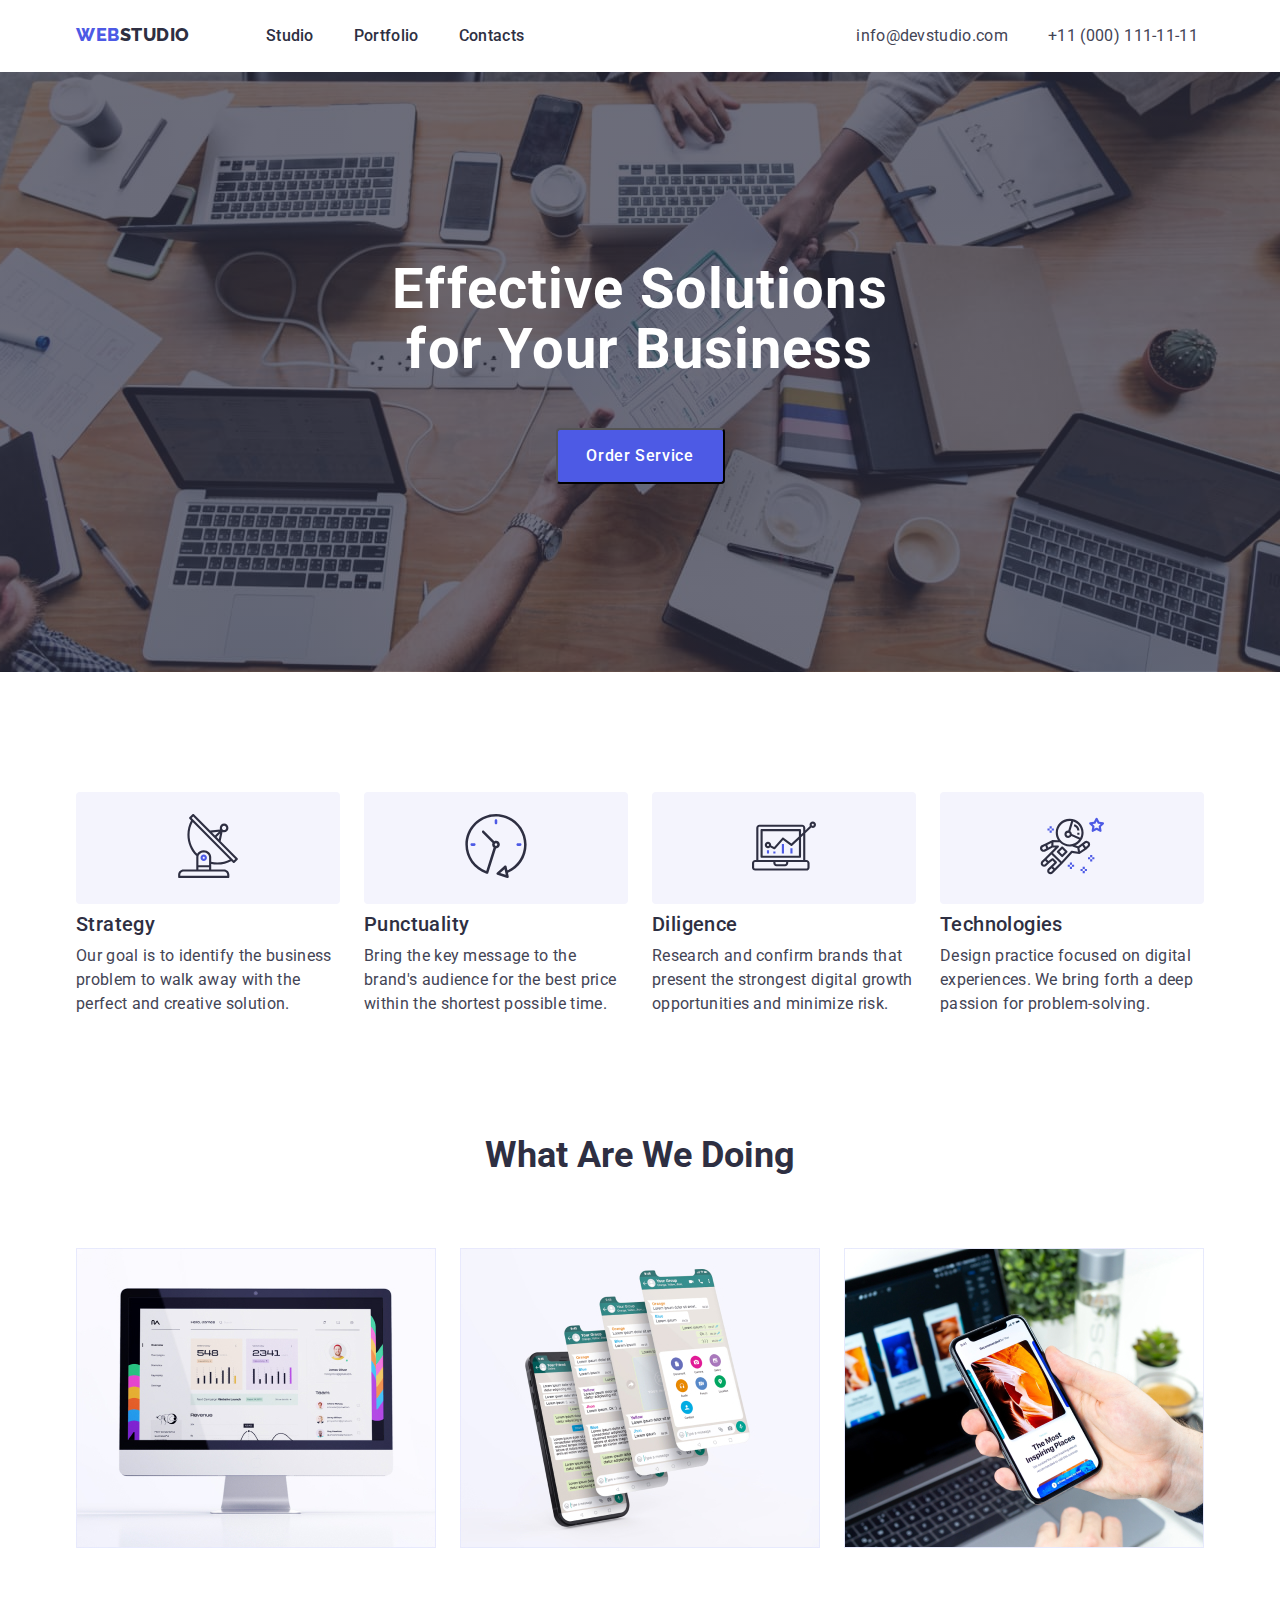
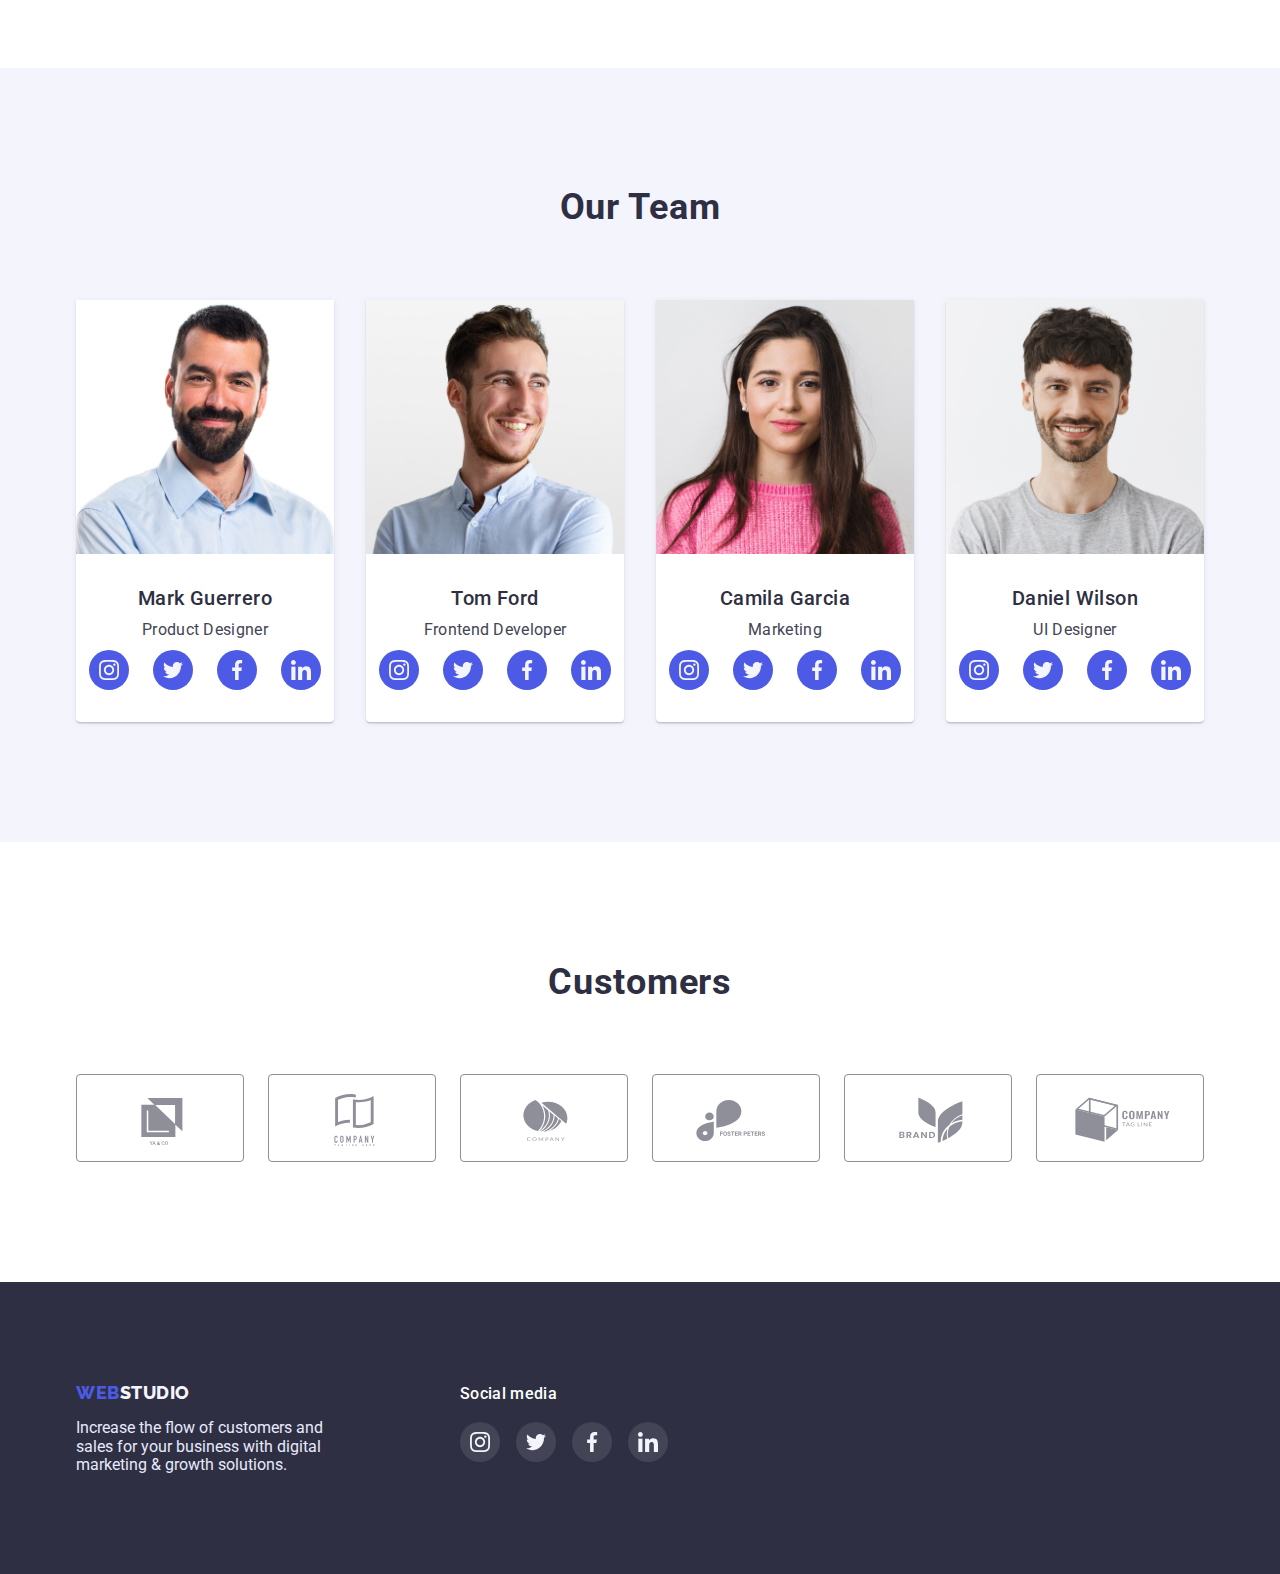
==== commit fb16751d: "icons css correct" ====
--- a/index.html
+++ b/index.html
@@ -342,11 +342,35 @@
       <div class="footer-soc">
           <h3 class="footer-soc-title">Social media</h3>
             <p>
-              <ul>
-                <li></li>
-                <li></li>
-                <li></li>
-                <li></li>
+              <ul class="footer-soc-list list">
+                  <li class="footer-team-soc-item">
+                    <a class="footer-team-soc-link link" href="">
+                      <svg width="20" height="20" class="footer-team-soc-icon">
+                        <use href="./images/symbol-defs.svg#icon-instagram"></use>
+                      </svg>
+                    </a>
+                </li>
+                <li class="footer-team-soc-item">
+                  <a class="footer-team-soc-link link" href="">
+                    <svg width="20" height="20" class="footer-team-soc-icon">
+                      <use href="./images/symbol-defs.svg#icon-twitter"></use>
+                    </svg>
+                  </a>
+                </li>
+                <li class="footer-team-soc-item">
+                  <a class="footer-team-soc-link link" href="">
+                    <svg width="20" height="20" class="footer-team-soc-icon">
+                      <use href="./images/symbol-defs.svg#icon-facebook"></use>
+                    </svg>
+                  </a>
+                </li>
+                <li class="footer-team-soc-item">
+                  <a class="footer-team-soc-link link" href="">
+                    <svg width="20" height="20" class="footer-team-soc-icon">
+                      <use href="./images/symbol-defs.svg#icon-linkedin"></use>
+                    </svg>
+                  </a>
+                </li>
               </ul>
             </p>
       </div>
--- a/css/styles.css
+++ b/css/styles.css
@@ -385,11 +385,12 @@
 .team-soc-list {
     display: flex;
     justify-content: center;
-    gap: 10px;
+    gap: 24px;
+    margin-top: 8px;
 }
 .team-soc-item {
-    width: 44px;
-    height: 44px;
+    width: 40px;
+    height: 40px;
 }
 
 .team-soc-link {
@@ -543,10 +544,11 @@
     padding-bottom: 100px;
 }
 
+/*footer-soc*/
+
 .footer-soc {
     width: 208px;
     height: 80px;
-    background-color: #E7E9FC;
     margin-top: 100px;
     margin-left: 120px;
 }
@@ -559,4 +561,36 @@
     line-height: 24px;
     letter-spacing: 0.02em;
     color: #FFFFFF;
+}
+
+.footer-soc-list {
+    display: flex;
+    justify-content: center;
+    gap: 16px;
+    margin-top: 16px;
+}
+.footer-team-soc-item {
+    width: 40px;
+    height: 40px;
+}
+
+.footer-team-soc-link {
+    width: 100%;
+    height: 100%;
+    border-radius: 50%;
+    background-color: rgba(255, 255, 255, 0.1);
+    display: flex;
+    align-items: center;
+    justify-content: center;
+}
+
+.footer-team-soc-icon {
+    fill: var(--CLOUD);
+}
+
+.footer-team-soc-link:hover {
+    background-color:var(--GREEN);
+} 
+.footer-team-soc-link:focus {
+    background-color: var(--GREEN);
 }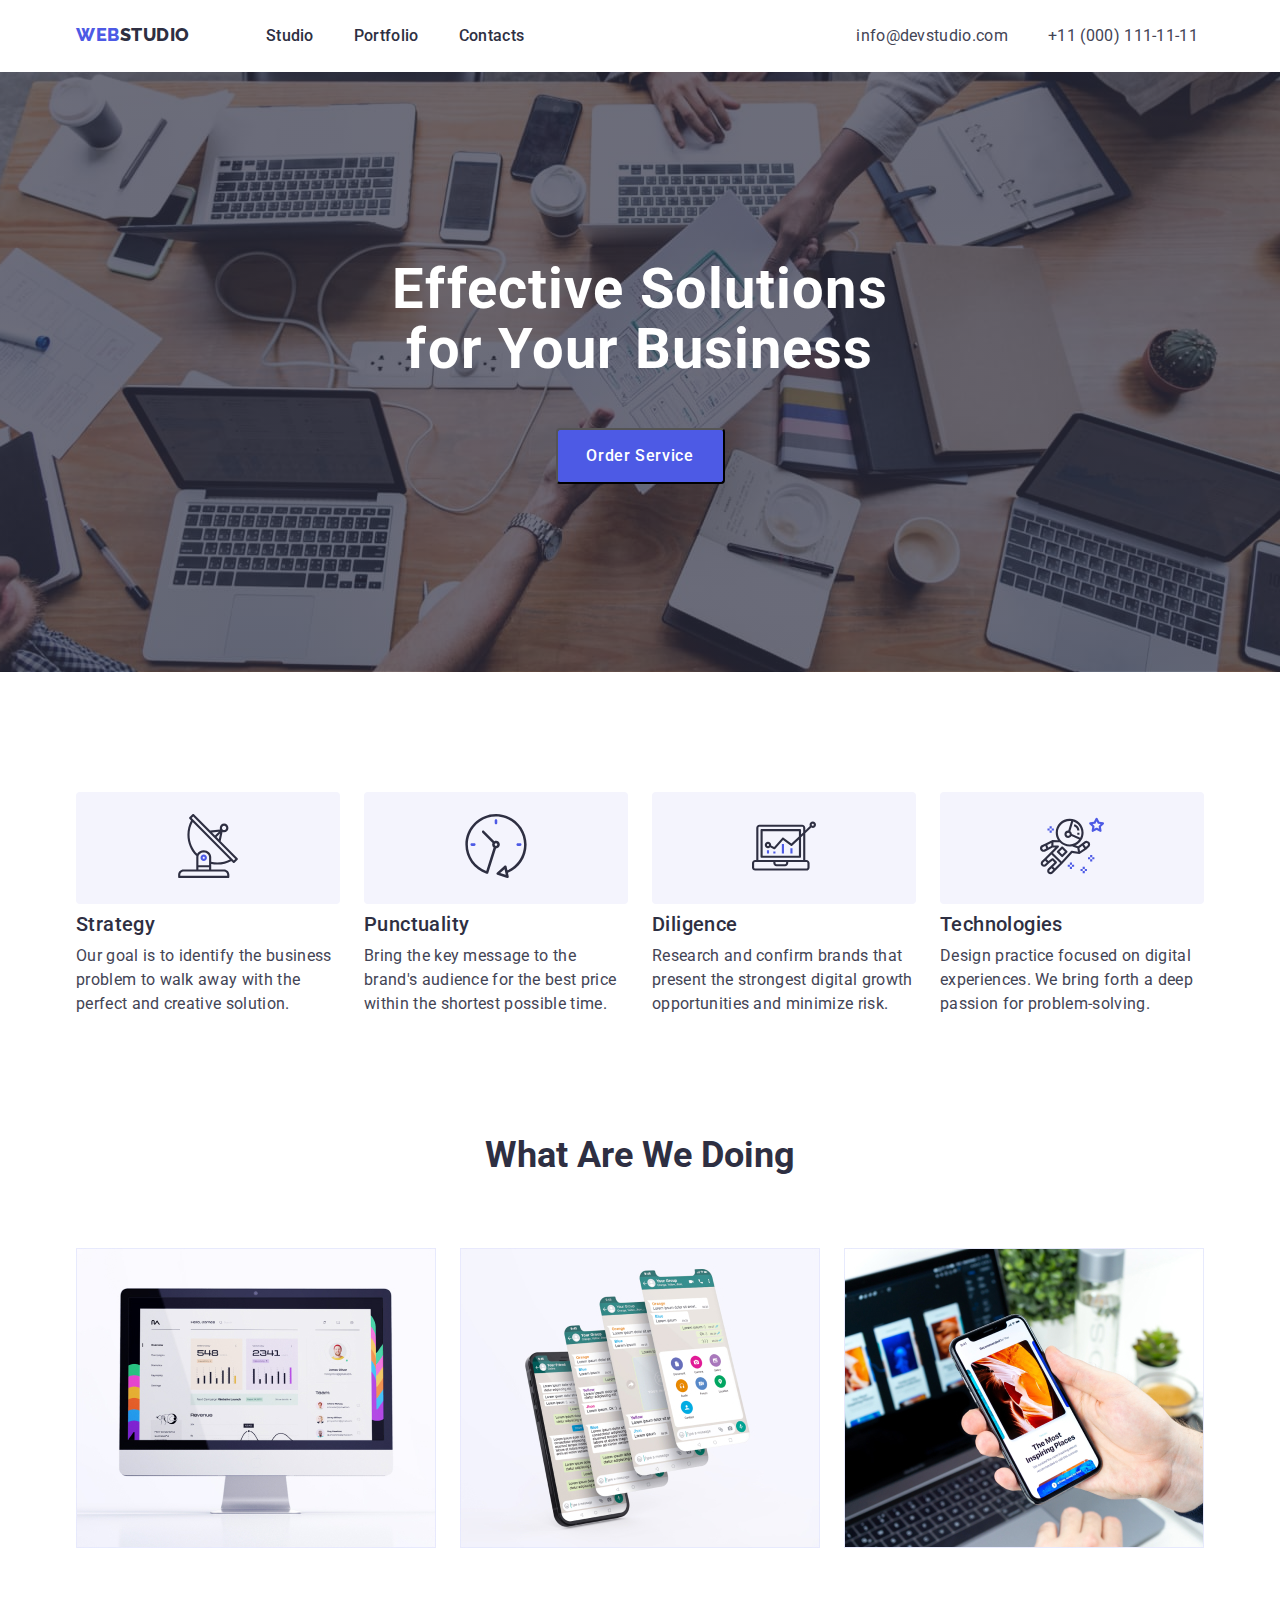
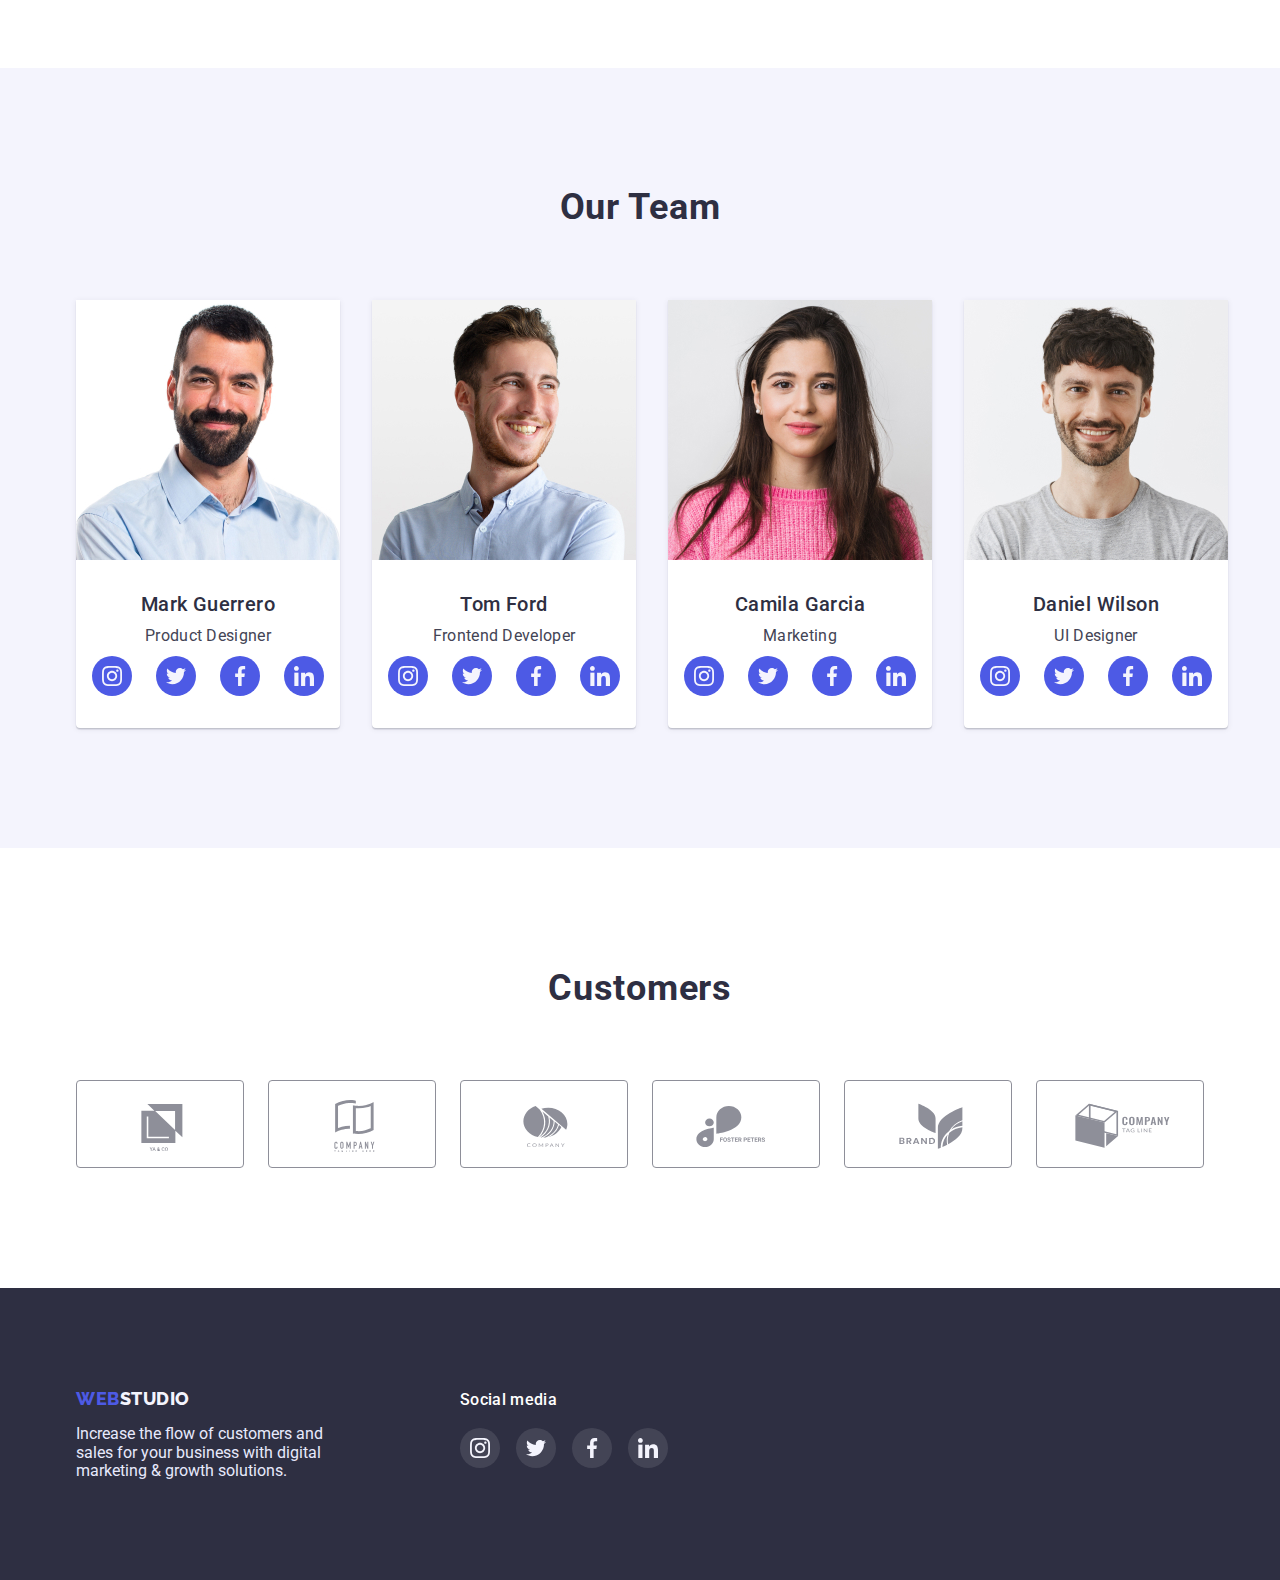
==== commit d46e3688: "fixed mistakes" ====
--- a/index.html
+++ b/index.html
@@ -55,7 +55,7 @@
               <ul class="list">
                 <li>
                   <svg class="strategy-icons">
-                    <use href="./images/symbol-defs.svg#icon-antenna" wight="64" height="64"></use>
+                    <use href="./images/symbol-defs.svg#icon-antenna"></use>
                   </svg>
                 </li>
               </ul>
@@ -70,7 +70,7 @@
               <ul class="list">
                 <li>
                   <svg class="strategy-icons">
-                    <use href="./images/symbol-defs.svg#icon-clock" wight="64" height="64"></use>
+                    <use href="./images/symbol-defs.svg#icon-clock"></use>
                   </svg>
                 </li>
               </ul> 
@@ -85,7 +85,7 @@
               <ul class="list">
                 <li>
                   <svg class="strategy-icons">
-                    <use href="./images/symbol-defs.svg#icon-diagram" wight="64" height="64"></use>
+                    <use href="./images/symbol-defs.svg#icon-diagram"></use>
                   </svg>
                 </li>
               </ul>
@@ -100,7 +100,7 @@
               <ul class="list">
                 <li>
                   <svg class="strategy-icons">
-                    <use href="./images/symbol-defs.svg#icon-astronaut" wight="64" height="64"></use>
+                    <use href="./images/symbol-defs.svg#icon-astronaut"></use>
                   </svg>
                 </li>
               </ul>
@@ -131,12 +131,11 @@
       </div>
       </section>
       <!-- Section 4 Our Team-->
-      <section class="hero-container">
-        <div class="">
+      <section class="">
+        <div class="hero-container">
           <h2 class="hero">Our Team</h2>
-          <div class="container">
-            <ul class="hero-list list">
-            <li class="hero-border">
+            <ul class="hero-list list container">
+              <li class="hero-border">
                 <img src="./images/Team-card-1.jpg" alt="Team-card-1" width="264">
                 <div class="hero-content">
                   <h3 class="hero-title">Mark Guerrero</h3>
@@ -172,8 +171,8 @@
                     </li>
                   </ul>
                 </div>
-            </li>
-            <li class="hero-border">
+              </li>
+              <li class="hero-border">
                 <img src="./images/Team-card-2.jpg" alt="Team-card-2" width="264">
                 <div class="hero-content">
                   <h3 class="hero-title">Tom Ford</h3>
@@ -209,8 +208,8 @@
                     </li>
                   </ul>
                 </div>
-            </li>
-            <li class="hero-border">
+              </li>
+              <li class="hero-border">
                 <img src="./images/Team-card-3.jpg" alt="Team-card-3" width="264">
                 <div class="hero-content">
                     <h3 class="hero-title">Camila Garcia</h3>
@@ -246,8 +245,8 @@
                       </li>
                     </ul>
                 </div>
-            </li>
-            <li class="hero-border">
+              </li>
+              <li class="hero-border">
                 <img src="./images/Team-card-4.jpg" alt="Team-card-4" width="264">
                 <div class="hero-content">
                   <h3 class="hero-title">Daniel Wilson</h3>
@@ -283,9 +282,8 @@
                     </li>
                   </ul>
                 </div>
-            </li>
-        </ul>
-          </div>
+              </li>
+            </ul>
         </div>
       </section>
 
@@ -341,7 +339,6 @@
       </div>
       <div class="footer-soc">
           <h3 class="footer-soc-title">Social media</h3>
-            <p>
               <ul class="footer-soc-list list">
                   <li class="footer-team-soc-item">
                     <a class="footer-team-soc-link link" href="">
@@ -372,7 +369,6 @@
                   </a>
                 </li>
               </ul>
-            </p>
       </div>
       </div>
     </footer>
--- a/css/styles.css
+++ b/css/styles.css
@@ -169,6 +169,9 @@
     text-align: center;
     padding-top: 188px;
     padding-bottom: 188px;
+    max-width: 1440px;
+    margin-left: auto;
+    margin-right: auto;
 
 }
 
@@ -182,6 +185,7 @@
     width: 496px;
     margin-left: auto;
     margin-right: auto;
+    margin-bottom: 48px;
 }
 /*buttons*/
 
@@ -199,7 +203,6 @@
     text-align: center;
     width: 169px;
     height: 56px;
-    margin-top: 48px;
 }
 
 .header-btn:hover {
@@ -338,17 +341,19 @@
     text-transform: capitalize;
     color:var(--NAVY-BLUE);
     padding-top: 120px;
-    margin-bottom: 72px;
+    padding-bottom: 72px;
 }
 .hero-container {
     background-color:var(--CLOUD);
-    margin-top: 120px;
+    margin-top: ;
+    text-align: ;
     text-align: center;
 }
 .hero-list {
     display: flex;
     text-align: center;
-    margin-bottom: 120px;
+    padding-bottom: 120px;
+    margin-top: ;
     gap: 32px;
 }
 .hero-title {
@@ -387,6 +392,8 @@
     justify-content: center;
     gap: 24px;
     margin-top: 8px;
+    margin-left: 16px;
+    margin-right: 16px;
 }
 .team-soc-item {
     width: 40px;
@@ -482,7 +489,7 @@
 /*customers*/
 
 .customers {
-   font-style: normal;
+    font-style: normal;
     font-weight: 700;
     font-size: 36px;
     line-height: 40px;
@@ -506,6 +513,7 @@
 }
 
 .customers-icon {
+    fill: #8E8F99;
     align-items: center;
     justify-content: center;
     margin-top: 16px;
@@ -514,14 +522,25 @@
     margin-right: 32px;
 }
 
+.customers-list:hover,
+.customers-list:focus {
+    border-color:var(--OCEAN);  
+} 
+
+.customers-icon:hover,
+.customers-icon:focus {
+    fill: var(--OCEAN);
+} 
+
 /*footer*/
 .footer {
     background-color:var(--NAVY-BLUE);
+    padding-top: 100px;
+    padding-bottom: 100px;
 }
 
 .footer-position {
     width: 264px;
-    padding-top: 100px;
 }
 
 .footer-logo-web {
@@ -541,15 +560,11 @@
 .footer-logo-text {
     color: var(--CORNFLOWER);
     margin-top: 16px;
-    padding-bottom: 100px;
 }
 
 /*footer-soc*/
 
 .footer-soc {
-    width: 208px;
-    height: 80px;
-    margin-top: 100px;
     margin-left: 120px;
 }
 
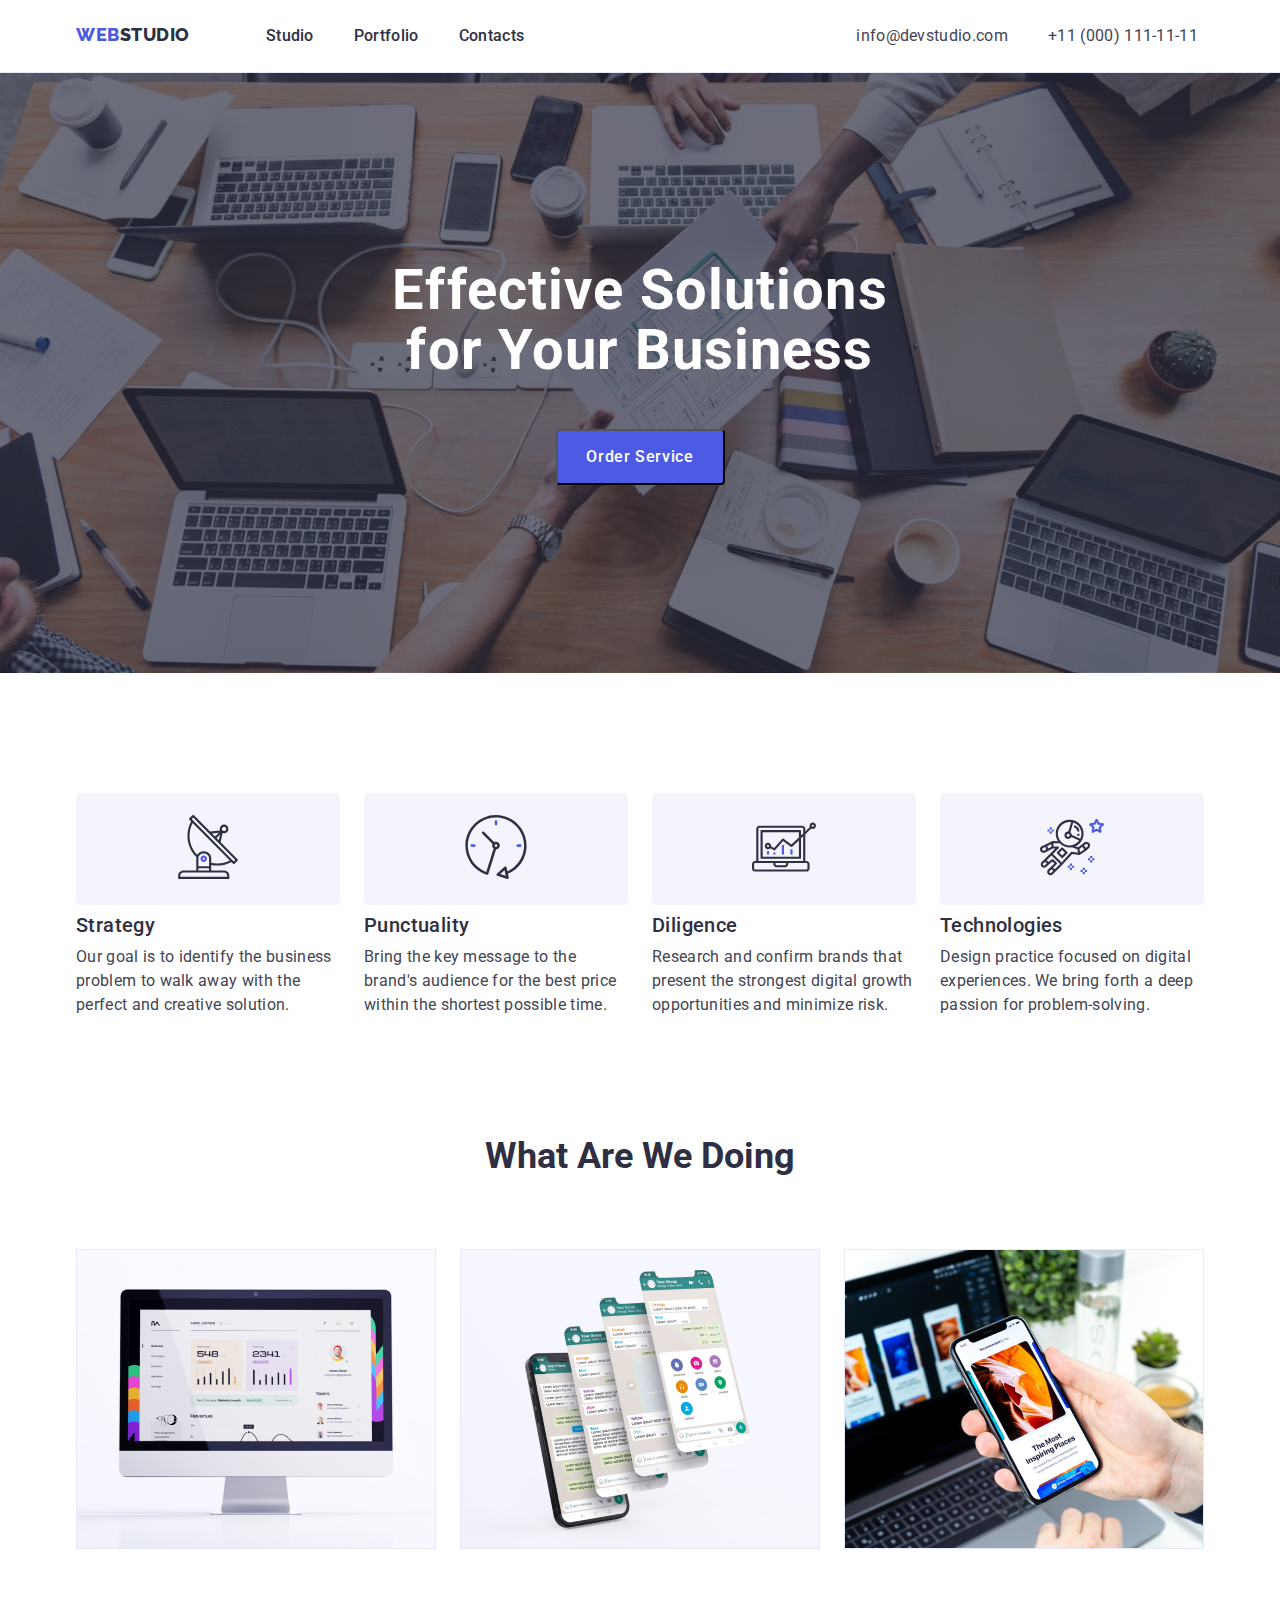
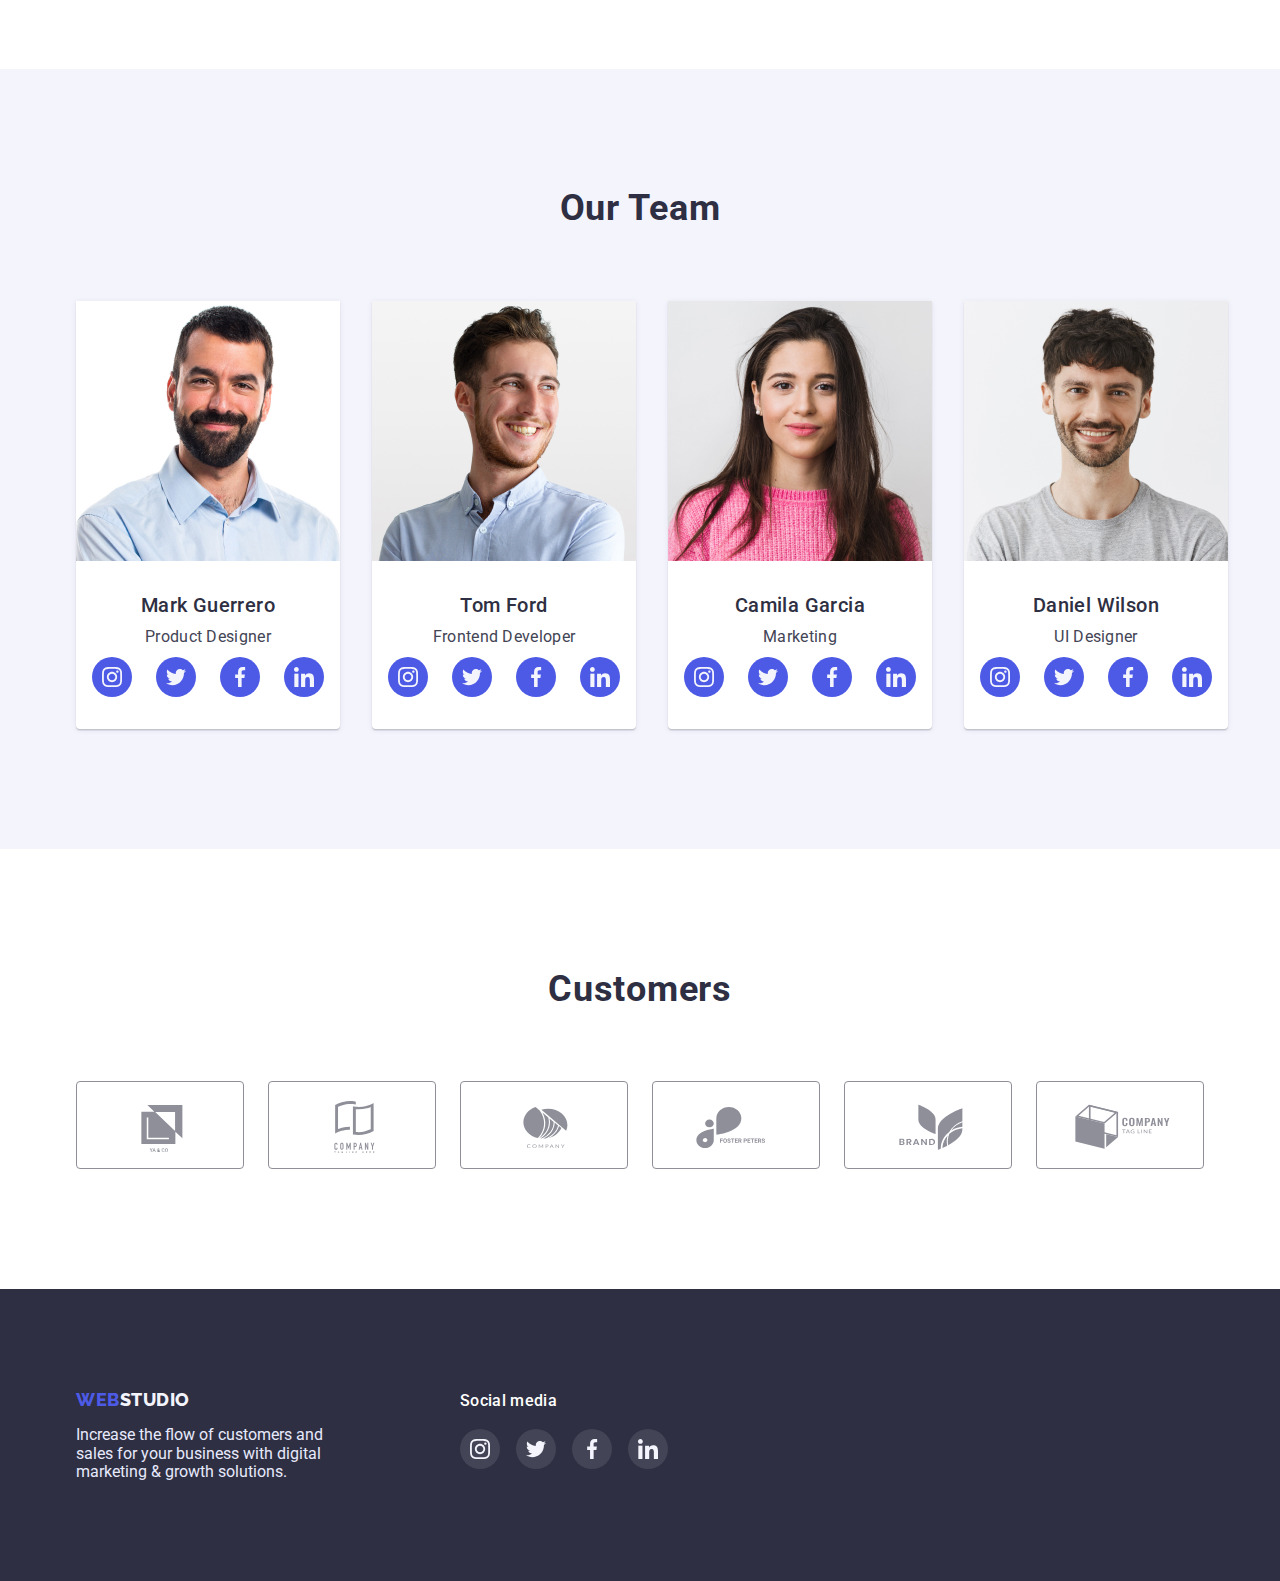
==== commit 0b048488: "border in header" ====
--- a/index.html
+++ b/index.html
@@ -13,7 +13,7 @@
   </head>
   <body class="body" id="body">
     <!-- Header -->
-    <header class="">
+    <header class="header">
       <div class="container">
         <nav class="header-nav list">
           <a class="header-logo-web link" href="./index.html">WEB<span class="header-logo-studio">Studio</span></a>
--- a/css/styles.css
+++ b/css/styles.css
@@ -70,6 +70,10 @@
 
 /*header*/
 
+.header {
+    border-bottom: 1px solid var(--CORNFLOWER);
+    box-shadow: 0px 2px 1px rgba(46, 47, 66, 0.08), 0px 1px 1px rgba(46, 47, 66, 0.16), 0px 1px 6px rgba(46, 47, 66, 0.08);
+}
 
 .header-logo-web{
     font-family: 'Raleway', sans-serif;;
